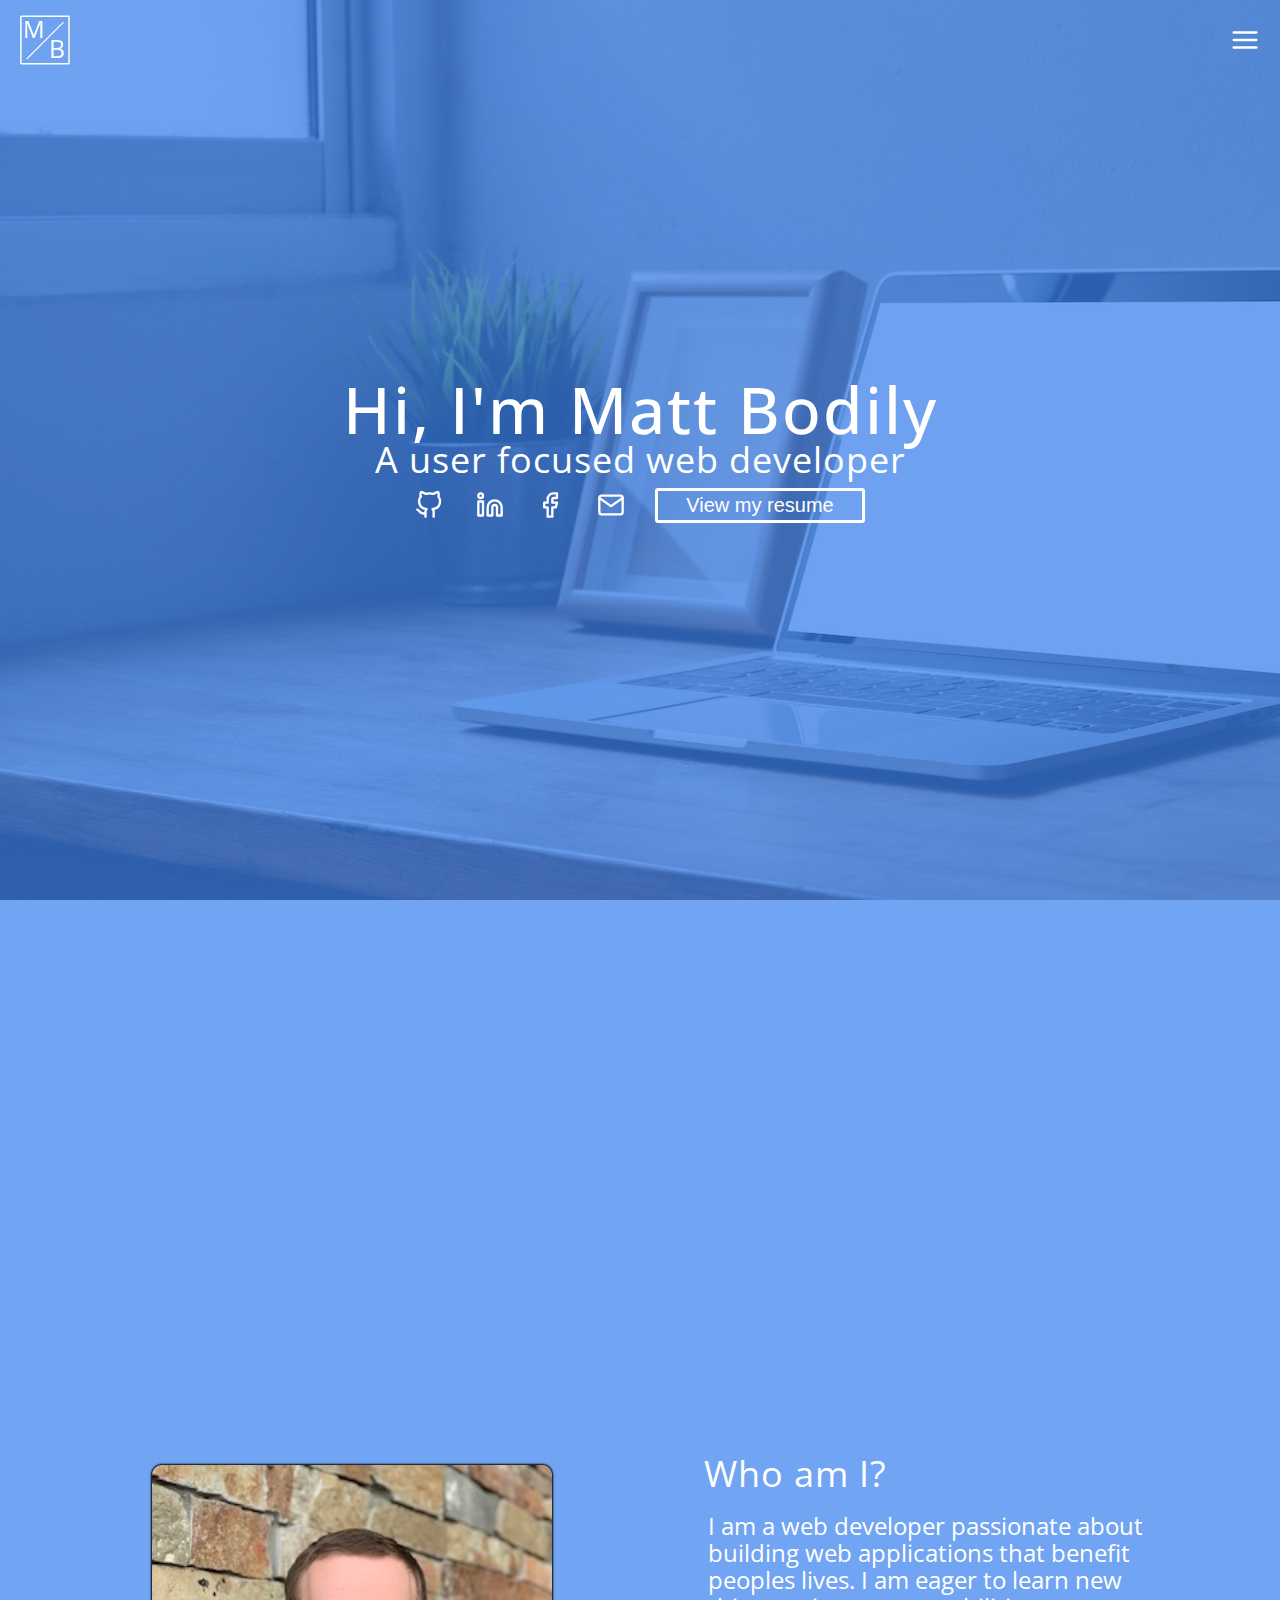
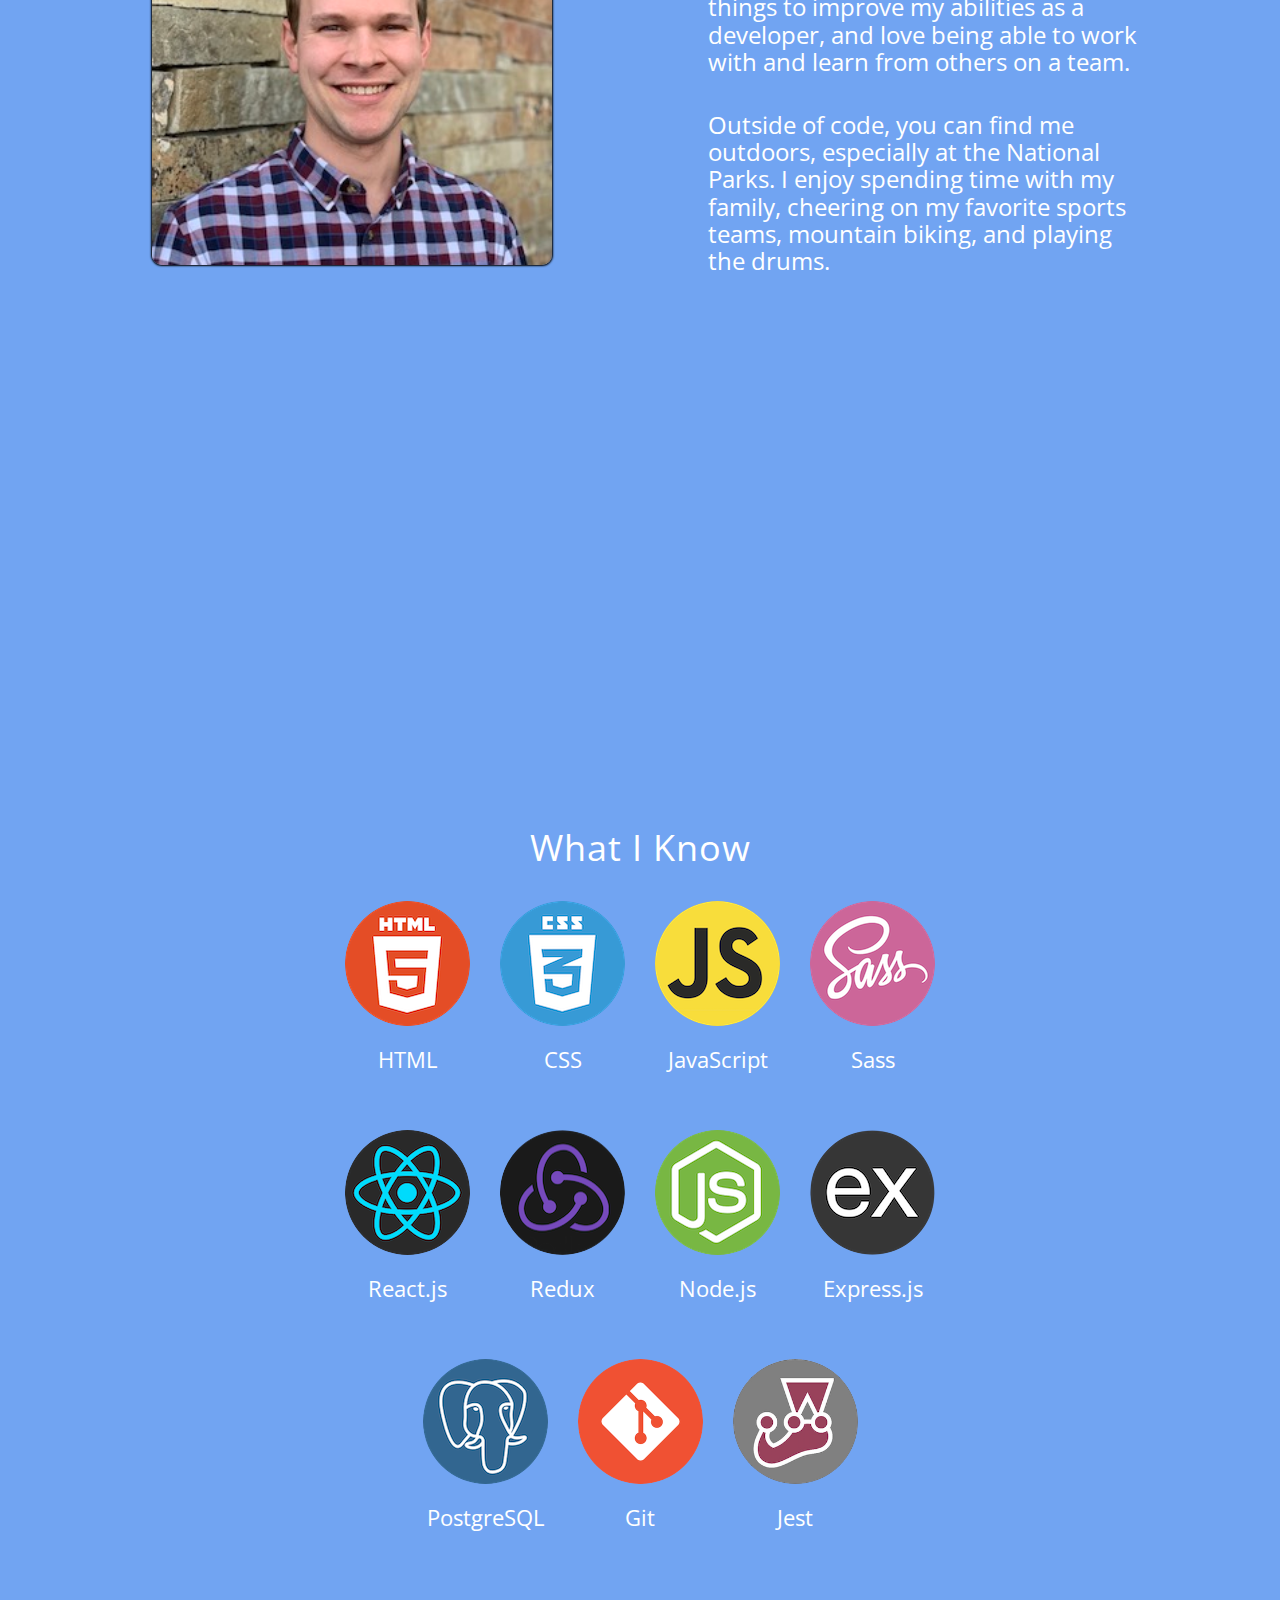
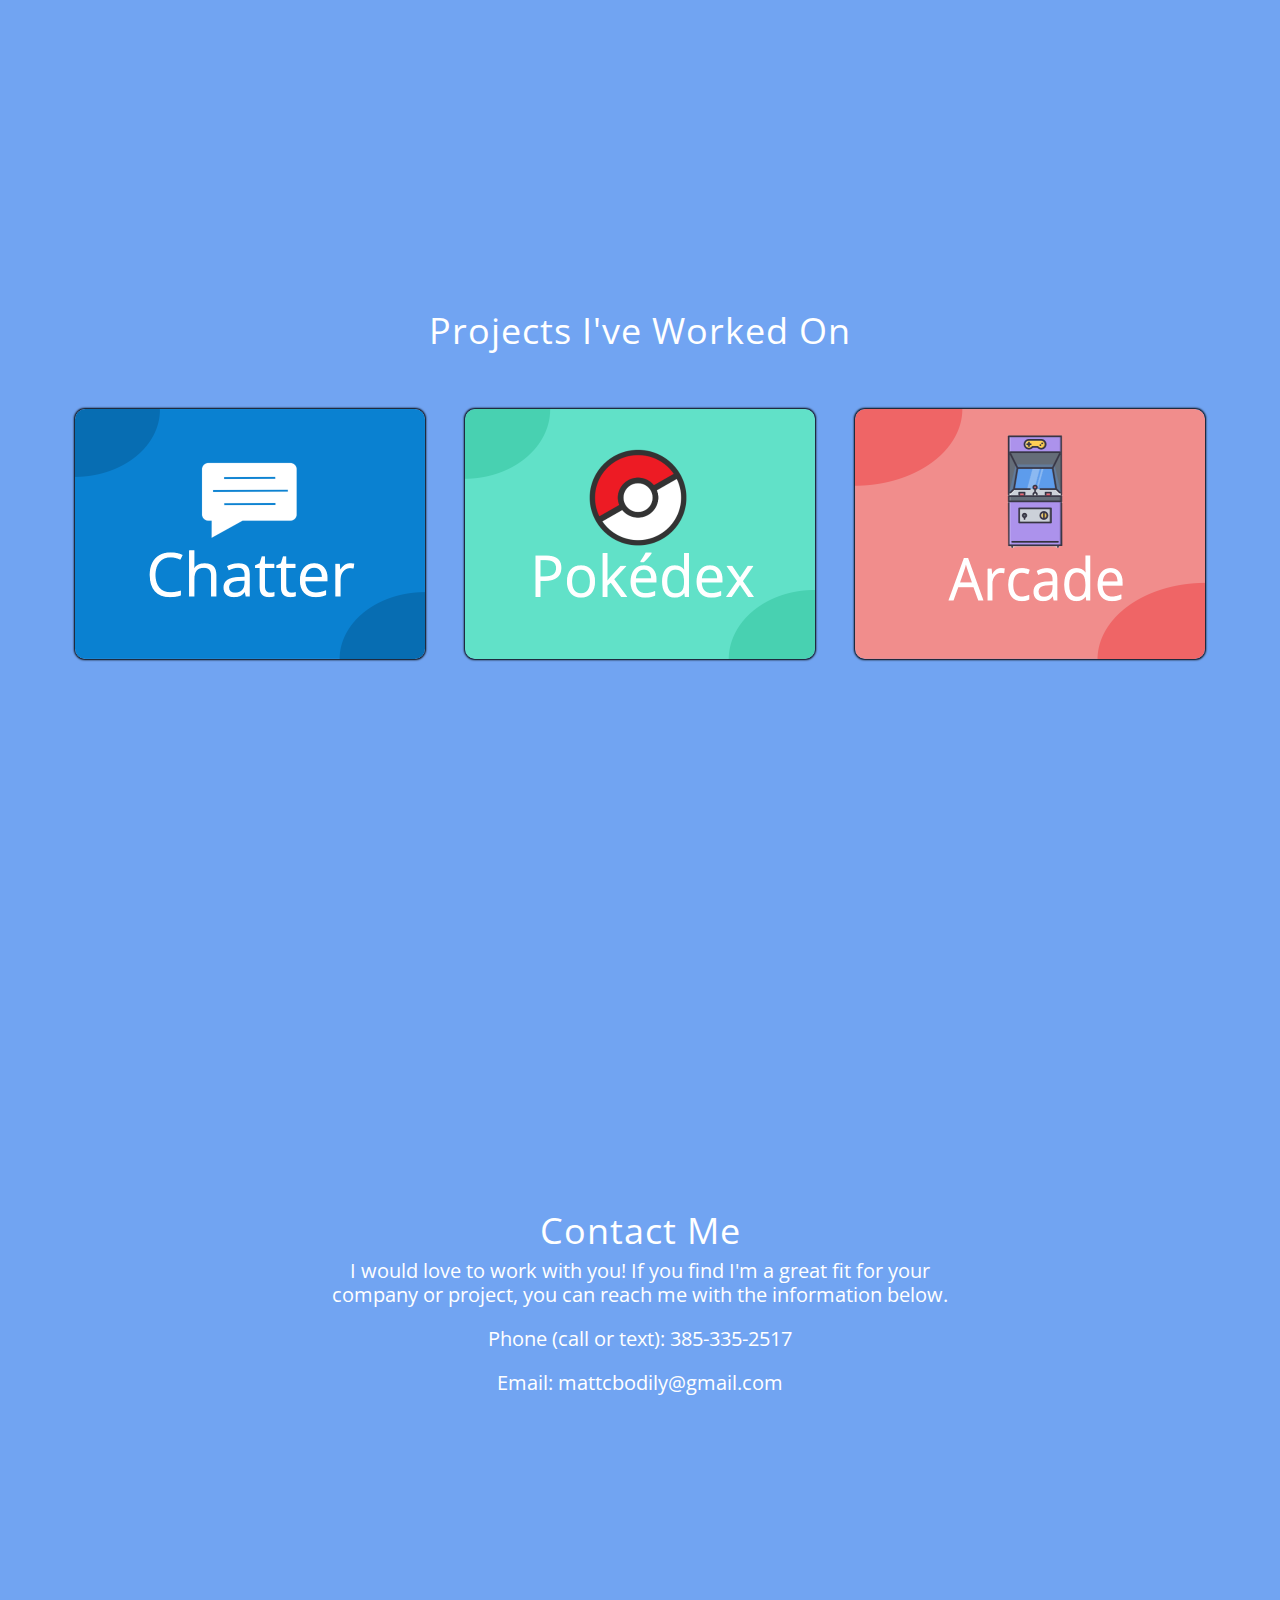
==== index.html @ b7570dd2 "added menu svg" ====
<!DOCTYPE html>
<html lang='en'>
<head>
    <meta charset='UTF-8'>
    <meta name='keywords' content='matt bodily, web developer, software engineer, developer, engineer, portfolio'>
    <meta name='author' content='Matt Bodily'>
    <meta name='viewport' content='width=device-width, initial-scale=1.0'>
    <title>Matt Bodily | Web Developer</title>
    <link rel='shortcut icon' type='image/png' href='./assets/favicon.ico'>
    <link href='https://fonts.googleapis.com/css?family=Open+Sans&display=swap' rel='stylesheet'>
    <link rel='stylesheet' type='text/css' href='reset.css'>
    <link rel='stylesheet' type='text/css' href='styles.css'>
</head>
<body>
    <header>
        <img class='main-icon' src='./assets/PortfolioLogo.svg' alt='Matt Bodily Icon'/>
        <img id='menu-btn' src='./assets/menu.svg' alt='Menu'/>
        <nav id='dropdown-menu'>
            <p>Home</p>
            <p>About</p>
            <p>Skills</p>
            <p>Projects</p>
            <p>Contact</p>
        </nav>
    </header>
    <div class='landing-image'></div>
    <section class='flex-container background-opacity'>
        <section>
            <h1 class='title-heading'>Hi, I'm Matt Bodily</h1>
            <h3>A user focused web developer</h3>
            <div class='social-flex'>
                <section class='icon-container'>
                    <a href='https://github.com/mattcbodily'>
                        <svg xmlns="http://www.w3.org/2000/svg" viewBox="0 0 24 24" fill="none" stroke="white" stroke-width="2" stroke-linecap="round" stroke-linejoin="round" class="feather feather-github social-icon">
                            <path d="M9 19c-5 1.5-5-2.5-7-3m14 6v-3.87a3.37 3.37 0 0 0-.94-2.61c3.14-.35 6.44-1.54 6.44-7A5.44 5.44 0 0 0 20 4.77 5.07 5.07 0 0 0 19.91 1S18.73.65 16 2.48a13.38 13.38 0 0 0-7 0C6.27.65 5.09 1 5.09 1A5.07 5.07 0 0 0 5 4.77a5.44 5.44 0 0 0-1.5 3.78c0 5.42 3.3 6.61 6.44 7A3.37 3.37 0 0 0 9 18.13V22"></path>
                        </svg>
                    </a>
                    <a href='https://www.linkedin.com/in/matthewbodily/'>
                        <svg xmlns="http://www.w3.org/2000/svg" viewBox="0 0 24 24" fill="none" stroke="white" stroke-width="2" stroke-linecap="round" stroke-linejoin="round" class="feather feather-linkedin social-icon">                            <path d="M16 8a6 6 0 0 1 6 6v7h-4v-7a2 2 0 0 0-2-2 2 2 0 0 0-2 2v7h-4v-7a6 6 0 0 1 6-6z"></path>
                            <rect x="2" y="9" width="4" height="12"></rect>
                            <circle cx="4" cy="4" r="2"></circle>
                        </svg>
                    </a>
                    <a href='https://www.facebook.com/matt.bodily.1'>
                        <svg xmlns="http://www.w3.org/2000/svg" viewBox="0 0 24 24" fill="none" stroke="white" stroke-width="2" stroke-linecap="round" stroke-linejoin="round" class="feather feather-facebook social-icon">
                            <path d="M18 2h-3a5 5 0 0 0-5 5v3H7v4h3v8h4v-8h3l1-4h-4V7a1 1 0 0 1 1-1h3z"></path>
                        </svg>
                    </a>
                    <a href='mailto: mattcbodily@gmail.com'>
                        <svg xmlns="http://www.w3.org/2000/svg" viewBox="0 0 24 24" fill="none" stroke="white" stroke-width="2" stroke-linecap="round" stroke-linejoin="round" class="feather feather-mail social-icon">
                            <path d="M4 4h16c1.1 0 2 .9 2 2v12c0 1.1-.9 2-2 2H4c-1.1 0-2-.9-2-2V6c0-1.1.9-2 2-2z"></path>
                            <polyline points="22,6 12,13 2,6"></polyline>
                        </svg>
                    </a>
                </section>
                <a href='./assets/Matthew_Bodily_Resume.pdf' target='_blank'>
                    <button class='resume-btn'>View my resume</button>
                </a>
            </div>
        </section>
    </section>
    <section class='about-section background-opacity snap'>
        <div class='headshot-opacity'></div>
        <div class='about-flex'>
            <div class='headshot-container'>
                <div class='headshot'></div>
            </div>
            <div class='about-me'>
                <div>
                    <h3>Who am I?</h3>
                    <p>I am a web developer passionate about building web applications that benefit peoples lives. I am eager to learn new things to improve my abilities as a developer, and love being able to work with and learn from others on a team.</p>
                    <br/>
                    <p>Outside of code, you can find me outdoors, especially at the National Parks. I enjoy spending time with my family, cheering on my favorite sports teams, mountain biking, and playing the drums.</p>
                </div>
            </div>
        </div>
    </section>
    <section class='skills-section background-opacity snap'>
        <h3>What I Know</h3>
        <section class='skills-flex'></section>
    </section>
    <section class='projects-section background-opacity snap'>
        <h3>Projects I've Worked On</h3>
        <section class='project-display'></section>
    </section>
    <section class='contact-section background-opacity'>
        <h3>Contact Me</h3>
        <p class='contact-prompt'>I would love to work with you! If you find I'm a great fit for your company or project, you can reach me with the information below.</p>
        <section class='contact-info'>
            <p>Phone (call or text): 385-335-2517</p>
            <p>Email: mattcbodily@gmail.com</p>
        </section>
    </section>
</body>
<script src='index.js'></script>
</html>
---- styles.css ----
/* html {
    scroll-snap-type: y mandatory;
} */

body {
    /* min-height: 100vh; */
    width: 100%;
    color: white;
    font-family: 'Open Sans';
    text-align: center;
    scroll-behavior: smooth;
    background-image: url('assets/portfolio-background.jpg');
    background-size: cover;
    background-attachment: fixed;
}

header {
    height: 80px;
    width: 100%;
    box-sizing: border-box;
    padding: 0 20px;
    position: fixed;
    top: 0;
    right: 0;
    z-index: 5;
    display: flex;
    justify-content: space-between;
    align-items: center;
}

h1 {
    font-size: 4rem;
    font-weight: 500;
    letter-spacing: 2px;
}

h3 {
    font-size: 2.25rem;
    margin: 0;
    letter-spacing: 1px;
}

p {
    font-size: 1.25rem;
    margin-top: 20px;
    line-height: 1.5rem;
}

span {
    font-size: 1.25rem;
}

/* .main-icon {
    position: fixed;
    top: 25px;
    left: 25px;
    z-index: 3;
} */

#dropdown-menu {
    display: none;
}

.background-opacity {
    min-height: 100vh;
    width: 100%;
    background-color: rgba(53,125,237,.7);
}

.landing-image {
    height: 100vh;
    width: 100%;
}

.flex-container {
    height: 100vh;
    width: 100%;
    box-sizing: border-box;
    padding: 0 5%;
    position: absolute;
    top: 0;
    z-index: 2;
    display: flex;
    justify-content: center;
    align-items: center;
}

.snap {
    scroll-snap-align: start;
}

.social-flex {
    display: flex;
    justify-content: center;
    align-items: center;
}

.icon-container {
    height: 35px;
    width: 210px;
    display: flex;
    justify-content: space-between;
    align-items: center;
    box-sizing: border-box;
    padding-top: 12px;
    margin-right: 30px;
}

.social-icon {
    height: 28px;
    width: 28px;
}

.social-icon:hover {
    stroke: #192BC2;
}

.resume-btn {
    height: 35px;
    width: 210px;
    background-color: transparent;
    border: 3px solid white;
    margin-top: 10px;
    font-size: 1.25em;
    color: white;
    border-radius: 3px;
}

.resume-btn:hover {
    border-color: #192BC2;
    color: #192BC2;
    cursor: pointer;
}

.see-more-link {
    width: 100%;
    position: absolute;
    bottom: 20px;
    display: flex;
    justify-content: center;
    align-items: center;
}

.see-more-link span {
    margin-right: 7px;
}

.about-section, .skills-section, .projects-section, .contact-section {
    min-height: 100vh;
    width: 100%;
    box-sizing: border-box;
    padding-top: 40vh;
}

.about-flex {
    min-height: 90vh;
    display: flex;
    justify-content: space-evenly;
    align-items: center;
}

.headshot-container {
    width: 35%;
    display: flex;
    justify-content: center;
}

.headshot {
    height: 400px;
    width: 400px;
    box-sizing: border-box;
    border-radius: 10px;
    box-shadow: 0px 0px 2px 1px black;
    background-image: url(assets/Portfoliopicture.jpg);
    background-size: cover;
}

.about-me {
    width: 35%;
    display: flex;
    align-items: center;
    justify-content: center;
    text-align: left;
}

.about-me div {
    width: 500px;
}

.about-me p {
    font-size: 1.5rem;
    line-height: 1.7rem;   
    margin-left: 4px;
}

.skills-flex {
    width: 60%;
    display: flex;
    flex-wrap: wrap;
    justify-content: center;
    align-items: center;
    margin: 0px auto;
}

.skill-container {
    margin: 20px 0px;
}

.skill-icon {
    height: 125px;
    width: 125px;
    margin: 15px;
    border-radius: 50%;
}

.skill-text {
    font-size: 22px;
    margin: 5px 0;
}

.project-display {
    display: flex;
    justify-content: center;
    flex-wrap: wrap;
    margin-top: 50px;
}

.project-card {
    height: 250px;
    width: 350px;
    box-sizing: border-box;
    margin: 10px 20px;
    border-radius: 10px;
    position: relative;
    box-shadow: 0px 0px 2px 1px black;
    overflow: hidden;
}

.project-image {
    height: 250px;
    width: 350px;
    border-radius: 10px;
}

.project-text-container {
    height: 250px;
    width: 350px;
    box-sizing: border-box;
    padding: 30px 8px;
    border-radius: 10px;
    background: rgba(0,0,0,.8);
    position: absolute;
    top: 250px;
    display: flex;
    flex-direction: column;
    justify-content: space-evenly;
    align-items: center;
    transition: 500ms;
}

.project-card:hover .project-text-container {
    top: 0px;
}

.project-text {
    margin: 0;
}

.link-button {
    height: 30px;
    width: 120px;
    box-sizing: border-box;
    margin: 2px;
    border: 2px solid white;
    border-radius: 15px;
    background: transparent;
    color: white;
    font-size: 15px;
}

.link-button:hover {
    background: white;
    color: black;
}

.contact-prompt {
    width: 630px;
    margin: 10px auto;
}

@media(max-width: 1200px){
    body {
        padding: 0;
    }

    #main-icon {
        top: 15px;
        left: 15px;
    }

    .headshot-container, .about-me {
        width: 45%;
    }

    .headshot {
        height: 350px;
        width: 350px;
    }

    .about-me p {
        font-size: 1.25rem;
    }

    .skills-flex {
        width: 90%;
    }
}

@media(max-width: 800px){
    h1 {
        font-size: 3rem;
    }
    
    h3 {
        font-size: 1.75rem;
    }

    .about-flex {
        flex-direction: column;
        justify-content: flex-start;
    }

    .headshot-container {
        width: 100%;
        margin-bottom: 20px;
    }

    .headshot {
        height: 275px;
        width: 275px;
        border-radius: 50%;
    }

    .about-me {
        width: 100%;
        text-align: center;
    }

    .about-me div {
        width: 460px;
    }

    .about-me h3 {
        margin: 5px 0;
    }

    .about-me p {
        margin: 2px 0;
    }

    .skills-flex {
        width: 100%;
    }

    .skill-container {
        margin: 10px 0;
    }

    .skill-icon {
        height: 80px;
        width: 80px;
        margin: 15px 20px;
    }

    .skill-text {
        font-size: 1.25rem;
    }
}

@media(max-width: 480px){
    h1 {
        font-size: 2rem;
    }

    h3 {
        font-size: 1.5rem;
    }

    .social-flex {
        flex-direction: column;
    }

    .icon-container {
        height: 24px;
        padding: 0;
        margin: 0;
    }

    .social-icon {
        height: 24px;
        width: 24px;
    }

    .headshot {
        height: 250px;
        width: 250px;
    }

    .about-me {
        width: 90%;
    }

    .about-me p {
        font-size: 1rem;
    }

    .project-card, .project-image, .project-text-container {
        height: 175px;
        width: 280px;
    }
}
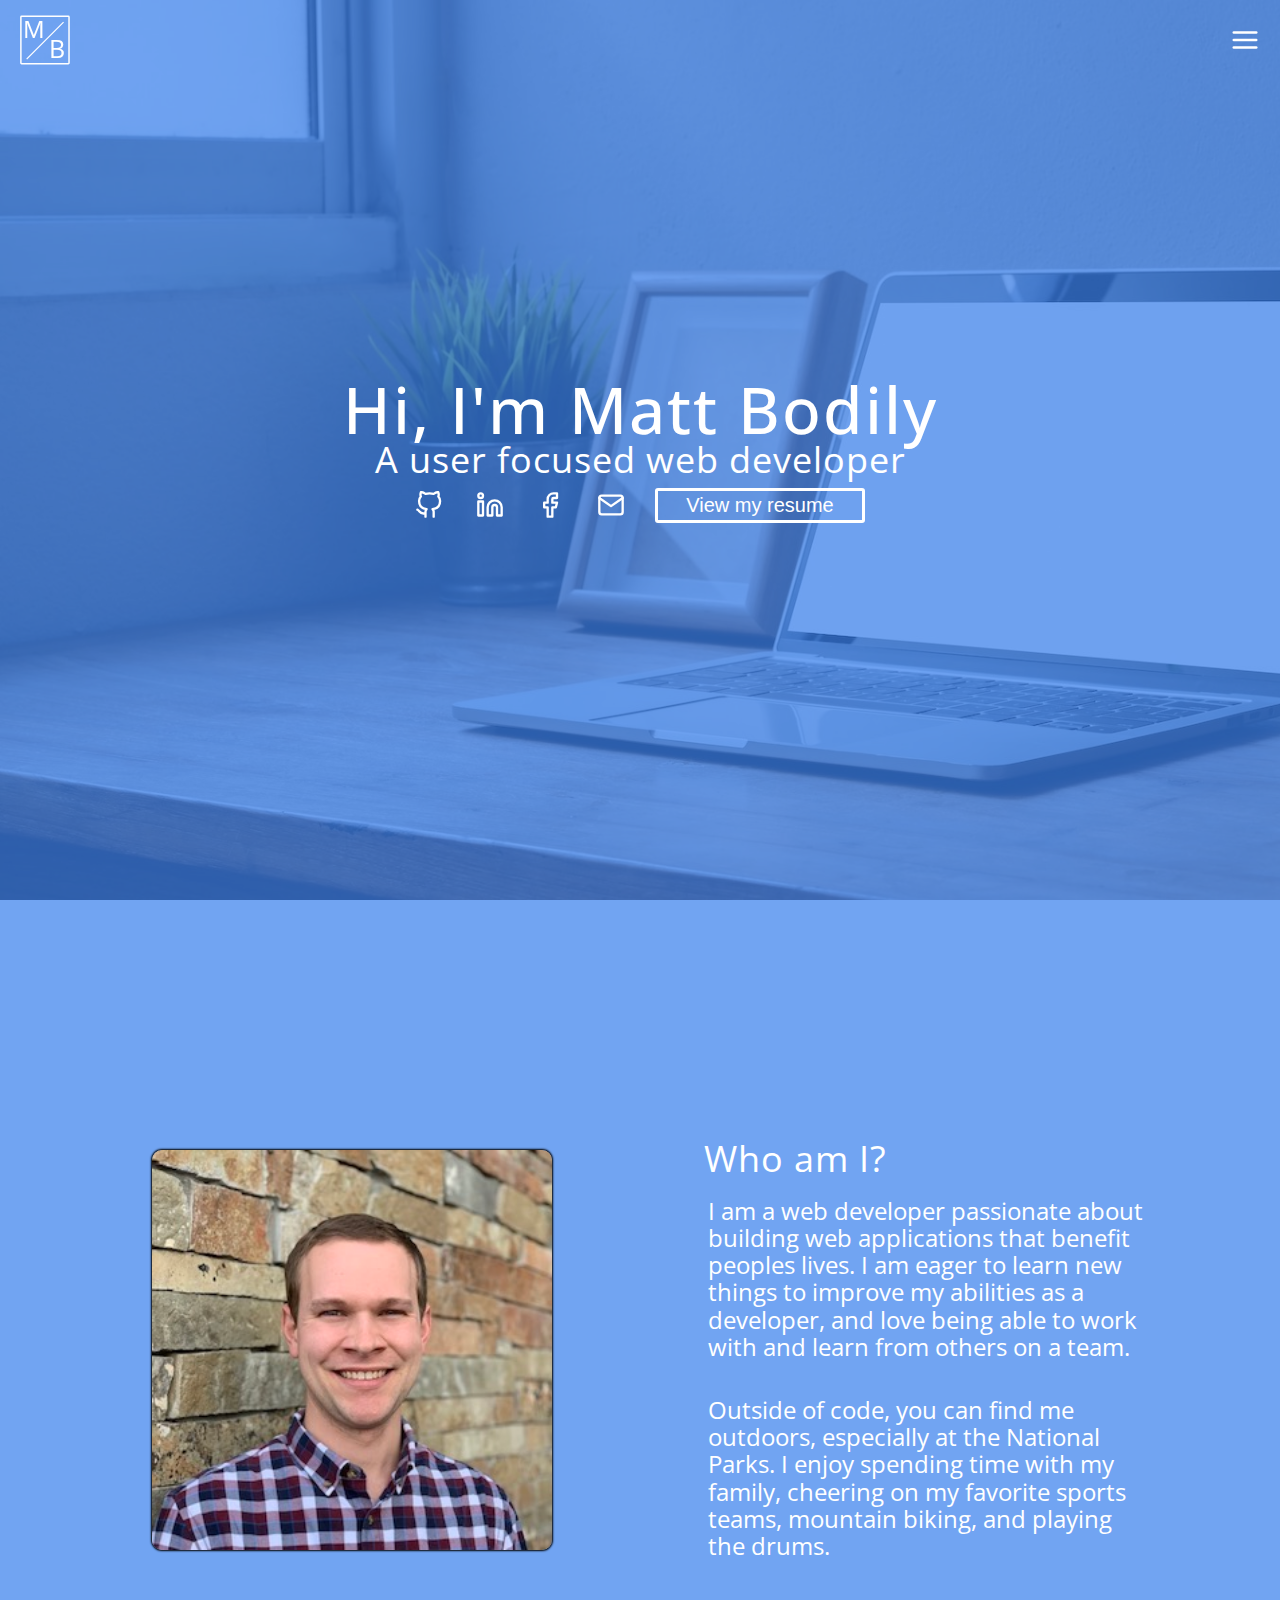
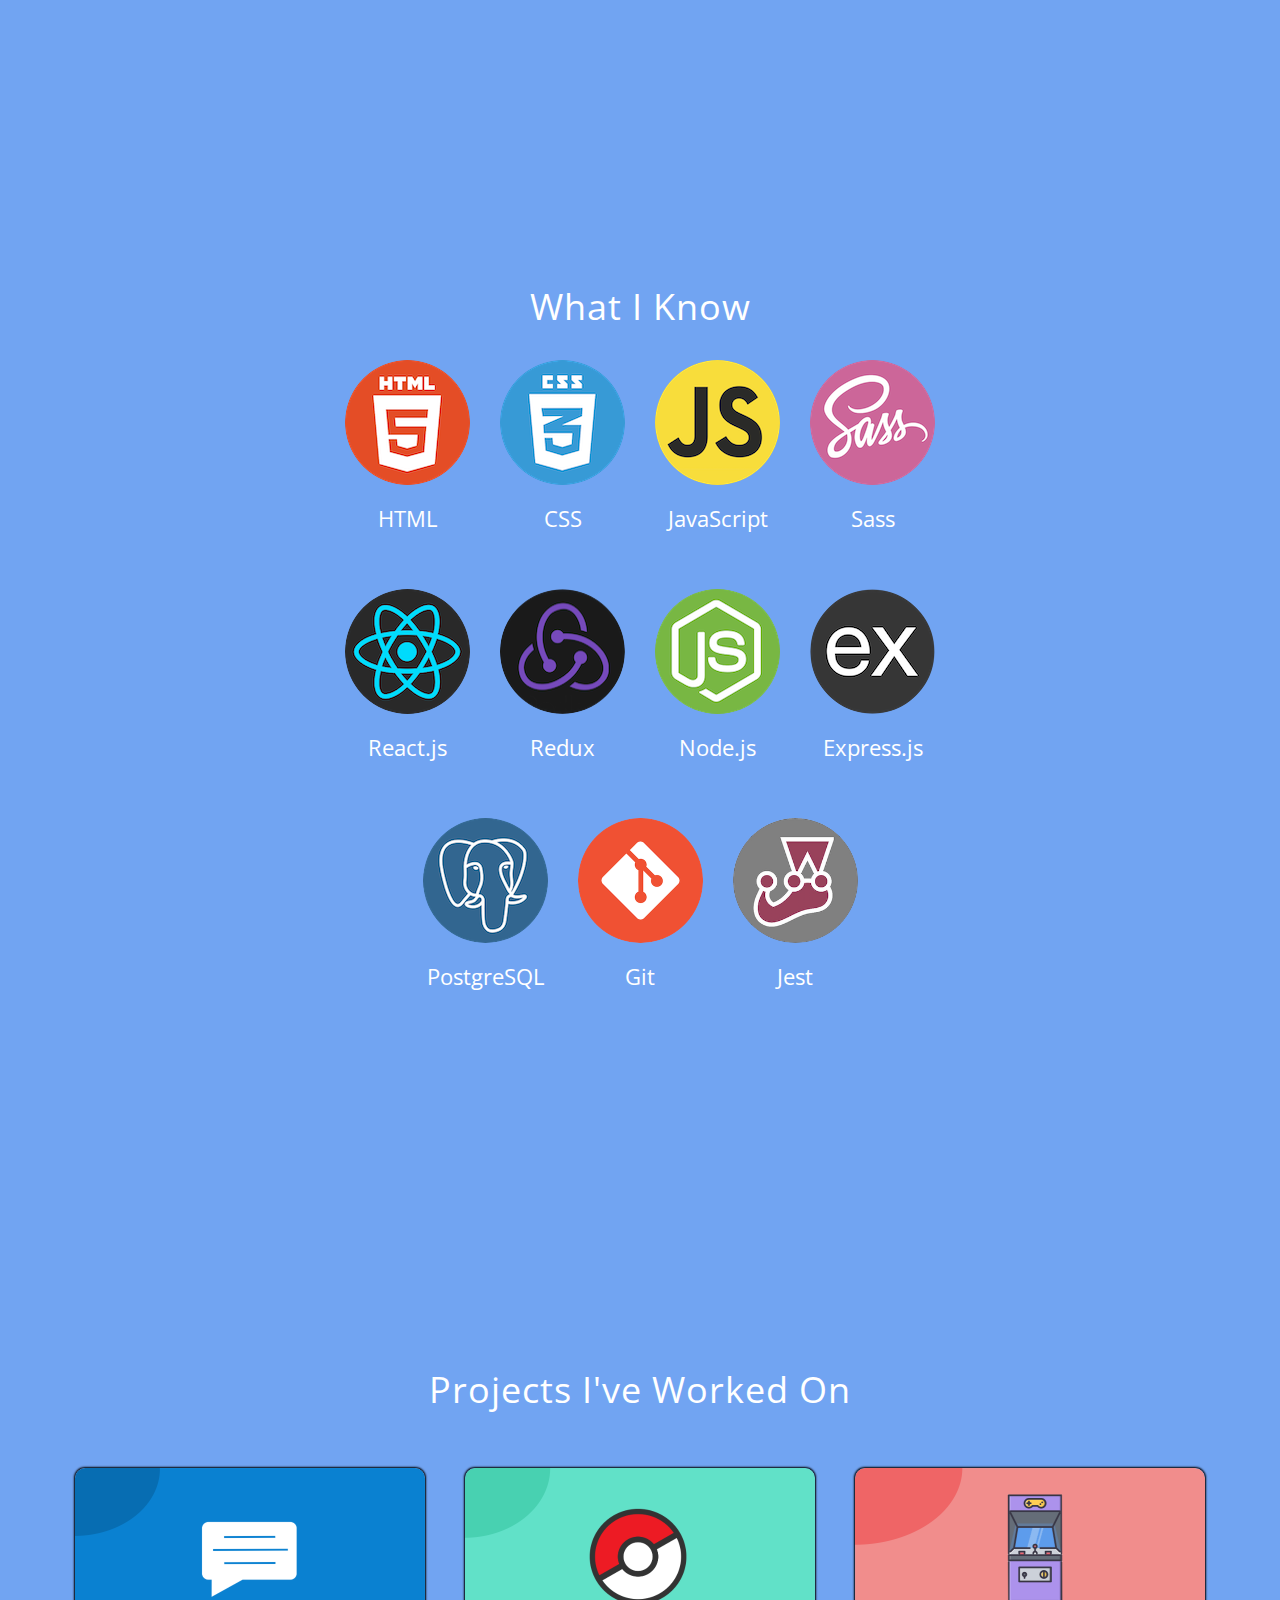
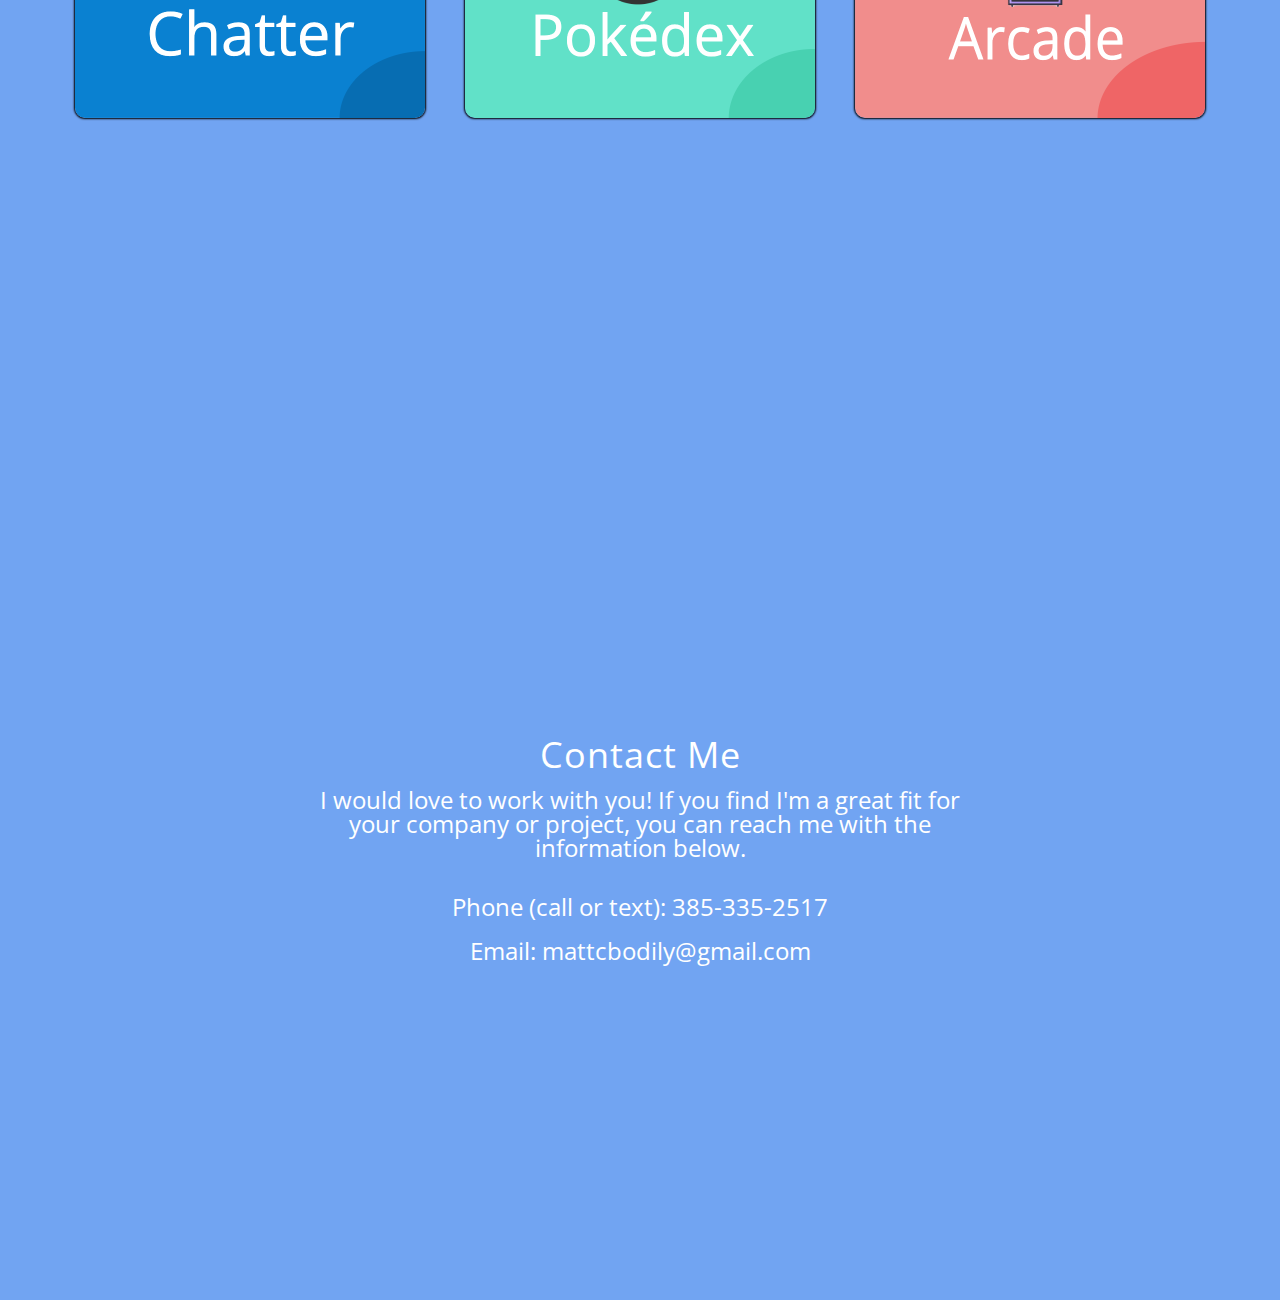
==== commit aa1777cb: "added dropdown functionality" ====
--- a/index.html
+++ b/index.html
@@ -14,13 +14,13 @@
 <body>
     <header>
         <img class='main-icon' src='./assets/PortfolioLogo.svg' alt='Matt Bodily Icon'/>
-        <img id='menu-btn' src='./assets/menu.svg' alt='Menu'/>
-        <nav id='dropdown-menu'>
-            <p>Home</p>
-            <p>About</p>
-            <p>Skills</p>
-            <p>Projects</p>
-            <p>Contact</p>
+        <img id='menu-btn' src='./assets/menu.svg' alt='Menu' onclick='menuToggle()'/>
+        <nav class='dropdown-menu'>
+            <p onclick="smoothScroll('.flex-container')">Home</p>
+            <p onclick="smoothScroll('.about-section')">About</p>
+            <p onclick="smoothScroll('.skills-section')">Skills</p>
+            <p onclick="smoothScroll('.projects-section')">Projects</p>
+            <p onclick="smoothScroll('.contact-section')">Contact</p>
         </nav>
     </header>
     <div class='landing-image'></div>
@@ -60,18 +60,15 @@
         </section>
     </section>
     <section class='about-section background-opacity snap'>
-        <div class='headshot-opacity'></div>
-        <div class='about-flex'>
             <div class='headshot-container'>
                 <div class='headshot'></div>
             </div>
             <div class='about-me'>
-                <div>
-                    <h3>Who am I?</h3>
-                    <p>I am a web developer passionate about building web applications that benefit peoples lives. I am eager to learn new things to improve my abilities as a developer, and love being able to work with and learn from others on a team.</p>
-                    <br/>
-                    <p>Outside of code, you can find me outdoors, especially at the National Parks. I enjoy spending time with my family, cheering on my favorite sports teams, mountain biking, and playing the drums.</p>
-                </div>
+            <div>
+                <h3>Who am I?</h3>
+                <p>I am a web developer passionate about building web applications that benefit peoples lives. I am eager to learn new things to improve my abilities as a developer, and love being able to work with and learn from others on a team.</p>
+                <br/>
+                <p>Outside of code, you can find me outdoors, especially at the National Parks. I enjoy spending time with my family, cheering on my favorite sports teams, mountain biking, and playing the drums.</p>
             </div>
         </div>
     </section>
--- a/styles.css
+++ b/styles.css
@@ -3,7 +3,6 @@
 } */
 
 body {
-    /* min-height: 100vh; */
     width: 100%;
     color: white;
     font-family: 'Open Sans';
@@ -50,15 +49,34 @@
     font-size: 1.25rem;
 }
 
-/* .main-icon {
+#menu-btn {
+    cursor: pointer;
+}
+
+.dropdown-menu {
+    display: none;
+}
+
+.dropdown-menu p {
+    cursor: pointer;
+    transition: 150ms;
+}
+
+.dropdown-menu p:hover {
+    font-size: 1.35rem;
+    color: #192BC2;
+}
+
+.open {
+    display: initial;
+    height: 240px;
+    width: 100px;
     position: fixed;
-    top: 25px;
-    left: 25px;
-    z-index: 3;
-} */
-
-#dropdown-menu {
-    display: none;
+    top: 55px;
+    right: 20px;
+    border-radius: 10px;
+    background: rgba(255,255,255,.7);
+    color: black;
 }
 
 .background-opacity {
@@ -145,19 +163,22 @@
     margin-right: 7px;
 }
 
-.about-section, .skills-section, .projects-section, .contact-section {
+.about-section {
     min-height: 100vh;
     width: 100%;
-    box-sizing: border-box;
-    padding-top: 40vh;
-}
-
-.about-flex {
-    min-height: 90vh;
     display: flex;
     justify-content: space-evenly;
     align-items: center;
 }
+
+.skills-section, .projects-section, .contact-section {
+    min-height: 100vh;
+    width: 100%;
+    display: flex;
+    flex-direction: column;
+    justify-content: center;
+    align-items: center;
+} 
 
 .headshot-container {
     width: 35%;
@@ -283,9 +304,13 @@
     color: black;
 }
 
+.contact-section p {
+    font-size: 1.5rem;
+}
+
 .contact-prompt {
-    width: 630px;
-    margin: 10px auto;
+    width: 650px;
+    margin: 15px auto;
 }
 
 @media(max-width: 1200px){
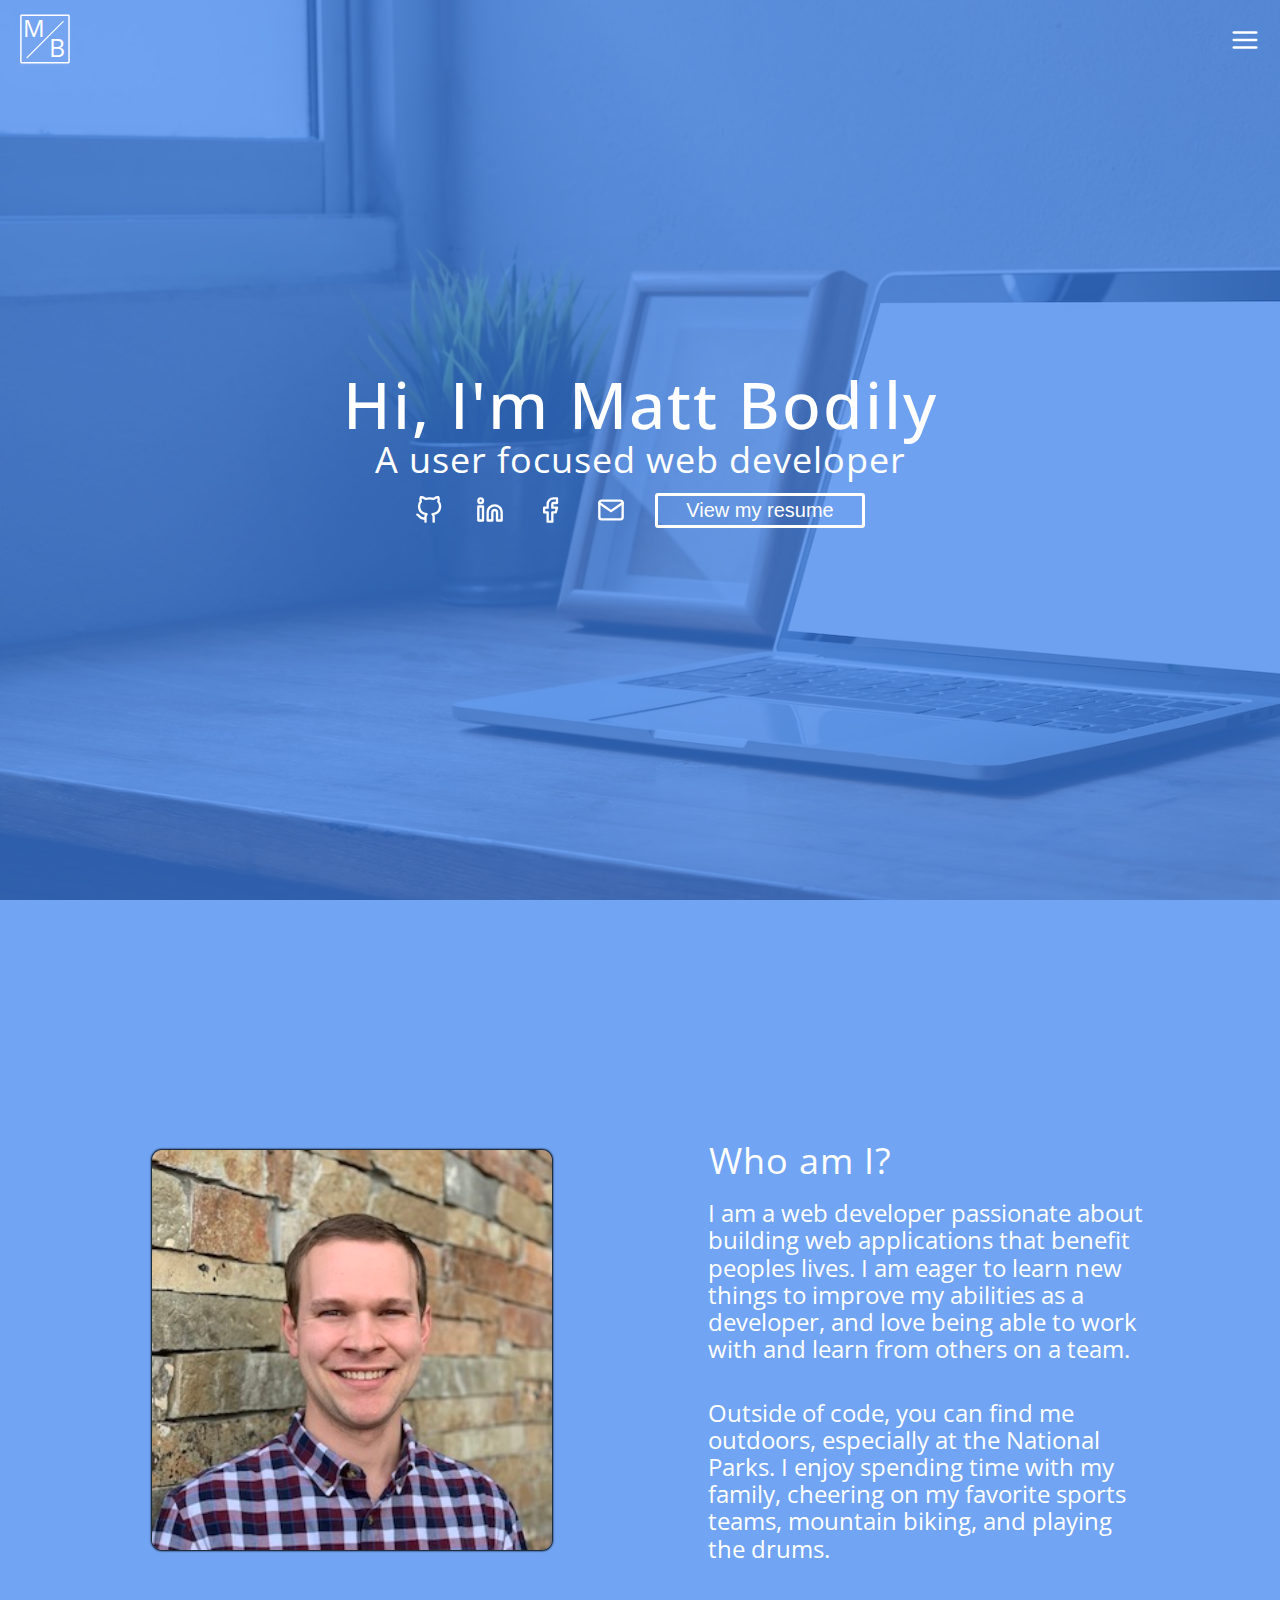
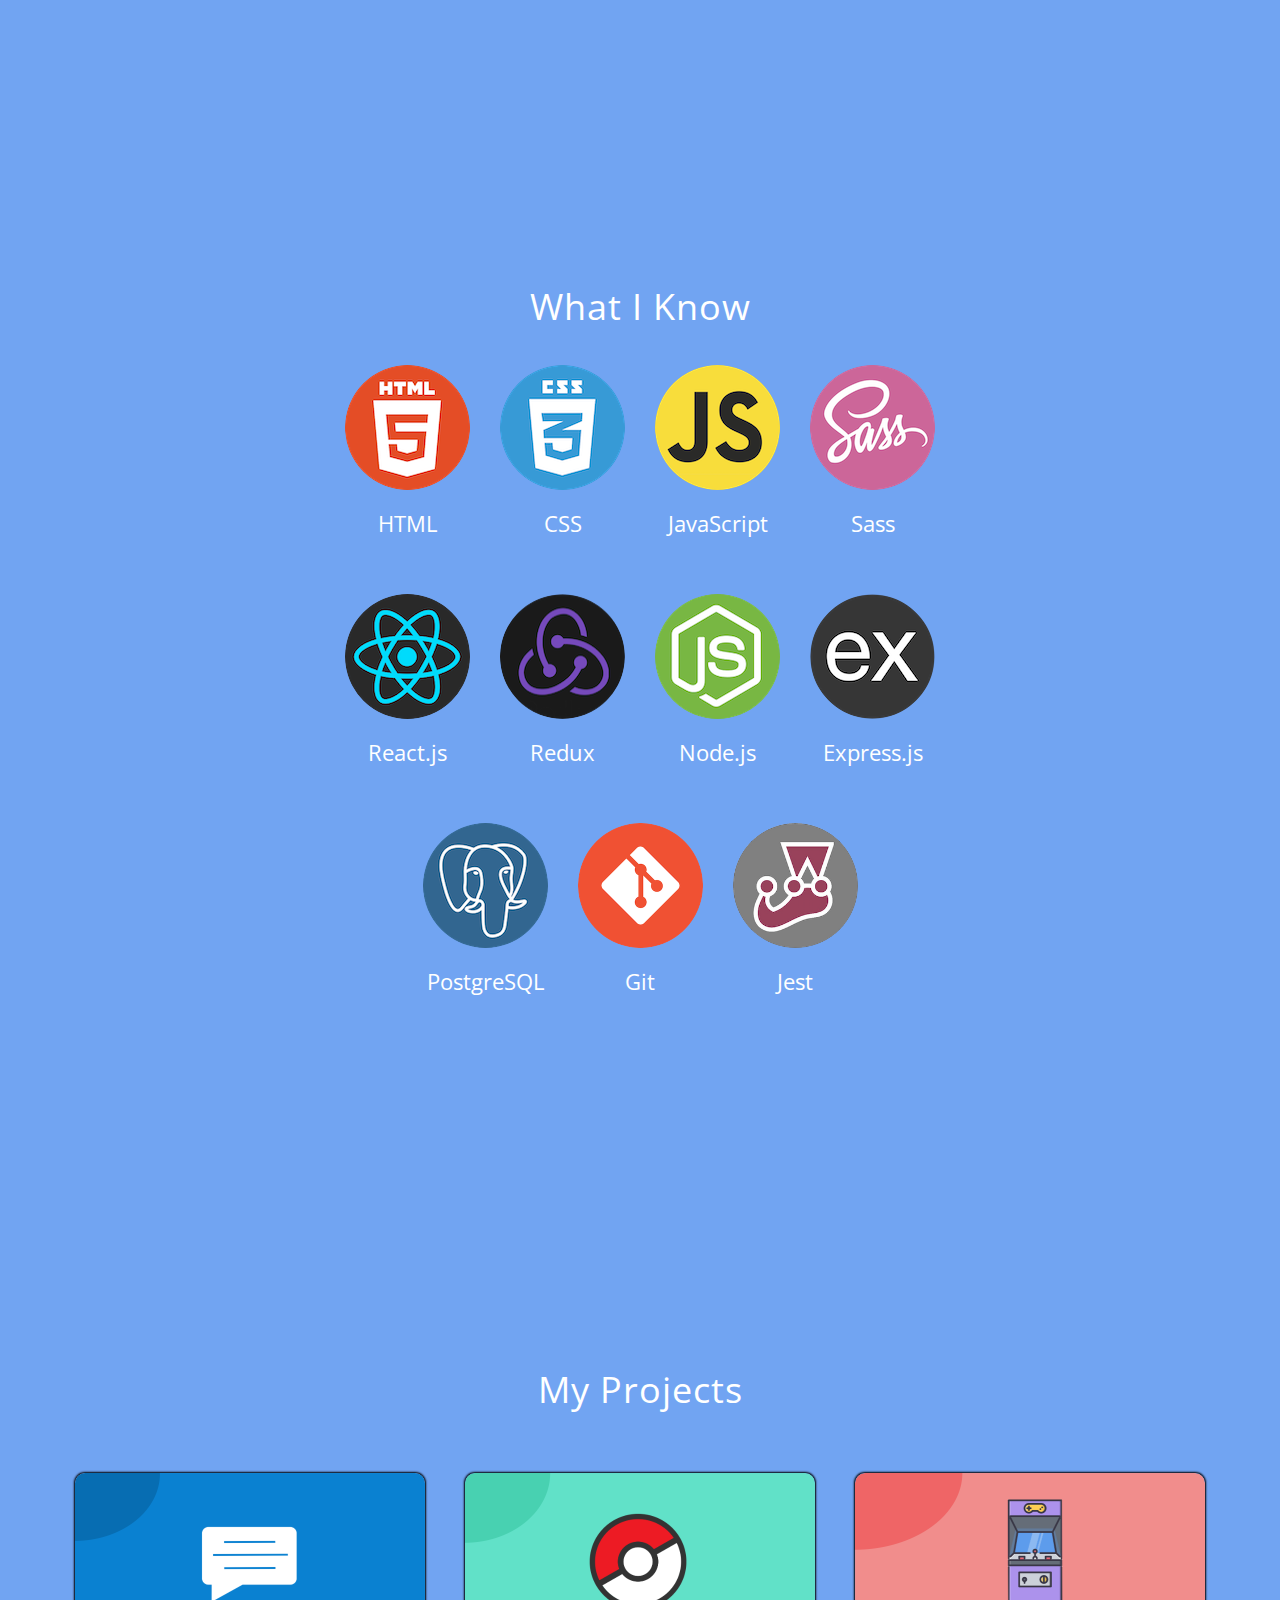
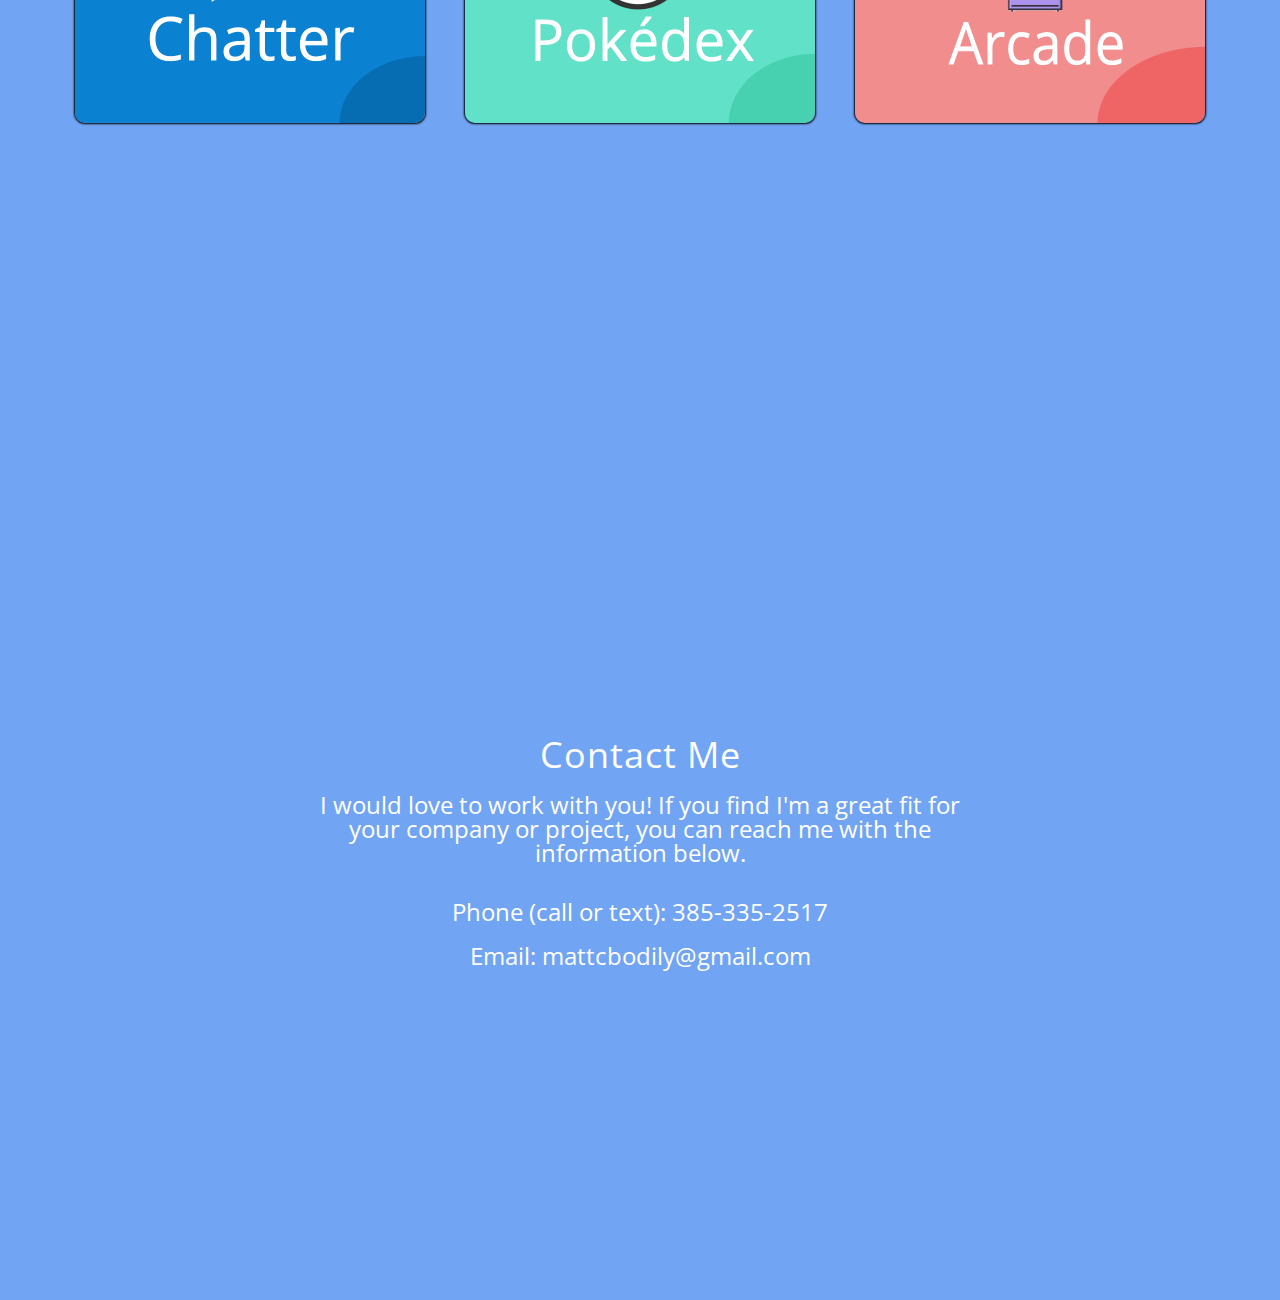
==== commit b46fcd5d: "contact section responsive, snap scrolling enabled only in tablet and phone views, ready for product" ====
--- a/index.html
+++ b/index.html
@@ -13,7 +13,9 @@
 </head>
 <body>
     <header>
-        <img class='main-icon' src='./assets/PortfolioLogo.svg' alt='Matt Bodily Icon'/>
+        <div class='icon-background'>
+            <img class='main-icon' src='./assets/PortfolioLogo.svg' alt='Matt Bodily Icon'/>
+        </div>
         <img id='menu-btn' src='./assets/menu.svg' alt='Menu' onclick='menuToggle()'/>
         <nav class='dropdown-menu'>
             <p onclick="smoothScroll('.flex-container')">Home</p>
@@ -24,7 +26,7 @@
         </nav>
     </header>
     <div class='landing-image'></div>
-    <section class='flex-container background-opacity'>
+    <section class='flex-container background-opacity snap'>
         <section>
             <h1 class='title-heading'>Hi, I'm Matt Bodily</h1>
             <h3>A user focused web developer</h3>
@@ -77,10 +79,10 @@
         <section class='skills-flex'></section>
     </section>
     <section class='projects-section background-opacity snap'>
-        <h3>Projects I've Worked On</h3>
+        <h3>My Projects</h3>
         <section class='project-display'></section>
     </section>
-    <section class='contact-section background-opacity'>
+    <section class='contact-section background-opacity snap'>
         <h3>Contact Me</h3>
         <p class='contact-prompt'>I would love to work with you! If you find I'm a great fit for your company or project, you can reach me with the information below.</p>
         <section class='contact-info'>
--- a/styles.css
+++ b/styles.css
@@ -1,7 +1,3 @@
-/* html {
-    scroll-snap-type: y mandatory;
-} */
-
 body {
     width: 100%;
     color: white;
@@ -35,7 +31,7 @@
 
 h3 {
     font-size: 2.25rem;
-    margin: 0;
+    margin: 5px;
     letter-spacing: 1px;
 }
 
@@ -47,6 +43,10 @@
 
 span {
     font-size: 1.25rem;
+}
+
+.icon-background {
+    background: #75A4F1;
 }
 
 #menu-btn {
@@ -75,7 +75,7 @@
     top: 55px;
     right: 20px;
     border-radius: 10px;
-    background: rgba(255,255,255,.7);
+    background: rgba(255,255,255,.8);
     color: black;
 }
 
@@ -101,10 +101,6 @@
     display: flex;
     justify-content: center;
     align-items: center;
-}
-
-.snap {
-    scroll-snap-align: start;
 }
 
 .social-flex {
@@ -332,16 +328,24 @@
         width: 350px;
     }
 
-    .about-me p {
+    .about-me p, .contact-section p {
         font-size: 1.25rem;
     }
 
     .skills-flex {
         width: 90%;
     }
+
+    .contact-section p {
+        margin: 10px auto;
+    }
 }
 
 @media(max-width: 800px){
+    html {
+        scroll-snap-type: y mandatory;
+    }
+
     h1 {
         font-size: 3rem;
     }
@@ -350,9 +354,13 @@
         font-size: 1.75rem;
     }
 
-    .about-flex {
+    .snap {
+        scroll-snap-align: start;
+    }
+
+    .about-section {
         flex-direction: column;
-        justify-content: flex-start;
+        justify-content: center;
     }
 
     .headshot-container {
@@ -400,6 +408,10 @@
     .skill-text {
         font-size: 1.25rem;
     }
+
+    .contact-prompt {
+        width: 460px;
+    }
 }
 
 @media(max-width: 480px){
@@ -427,8 +439,8 @@
     }
 
     .headshot {
-        height: 250px;
-        width: 250px;
+        height: 225px;
+        width: 225px;
     }
 
     .about-me {
@@ -437,10 +449,18 @@
 
     .about-me p {
         font-size: 1rem;
+    }
+
+    .project-display {
+        margin-top: 15px;
     }
 
     .project-card, .project-image, .project-text-container {
         height: 175px;
         width: 280px;
     }
+
+    .contact-prompt {
+        width: 320px;
+    }
 }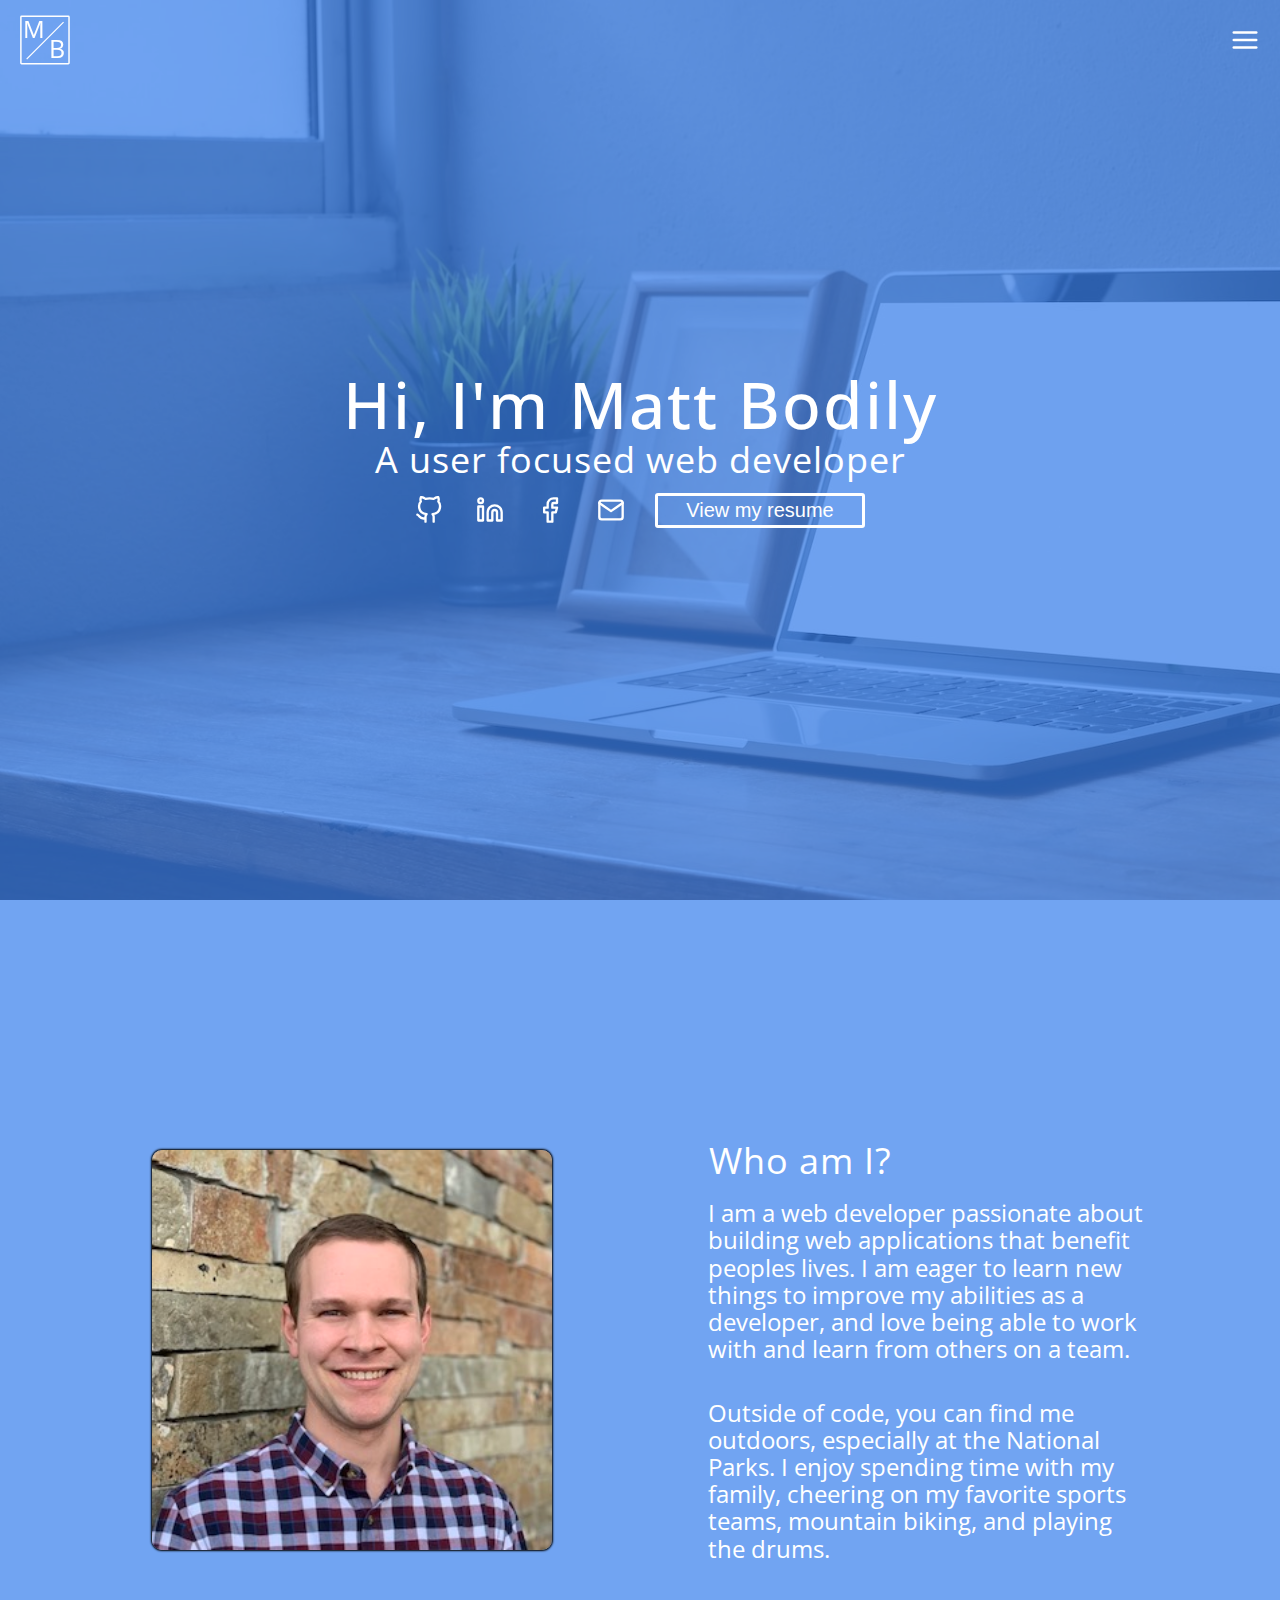
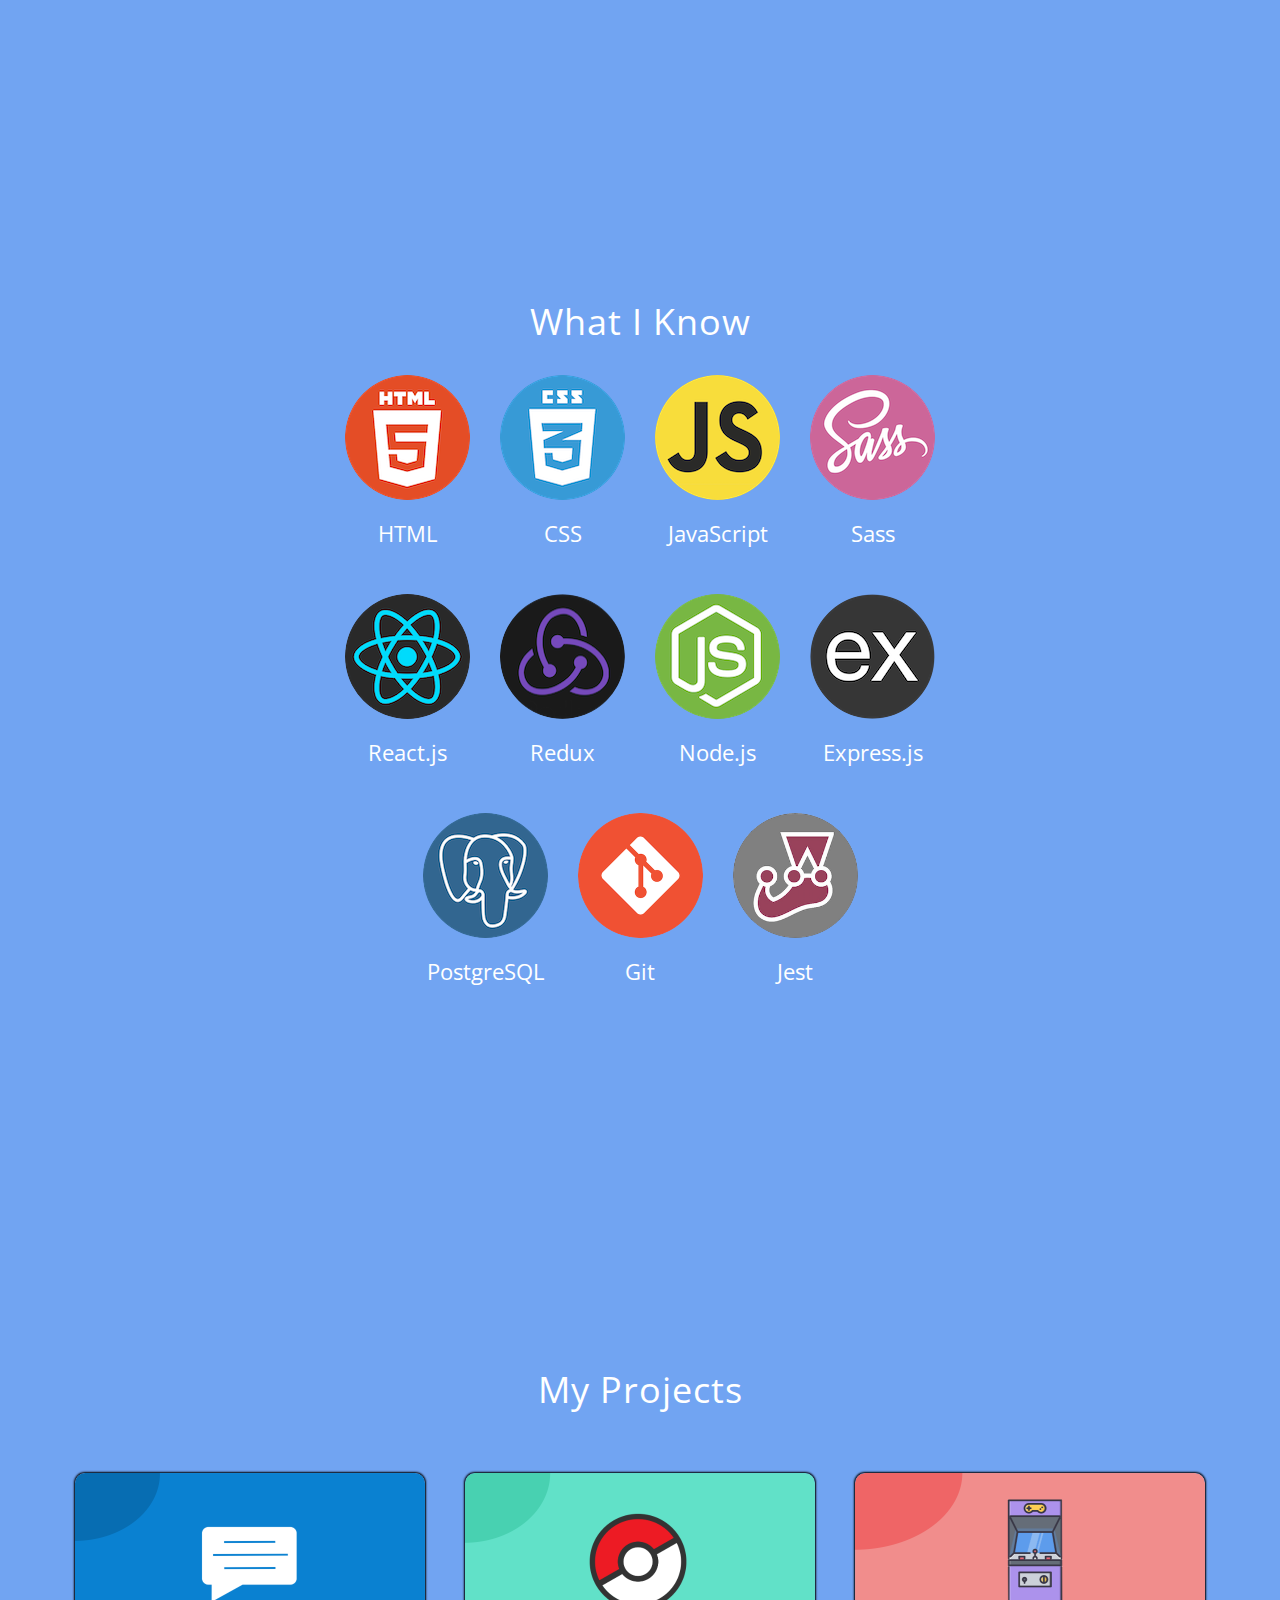
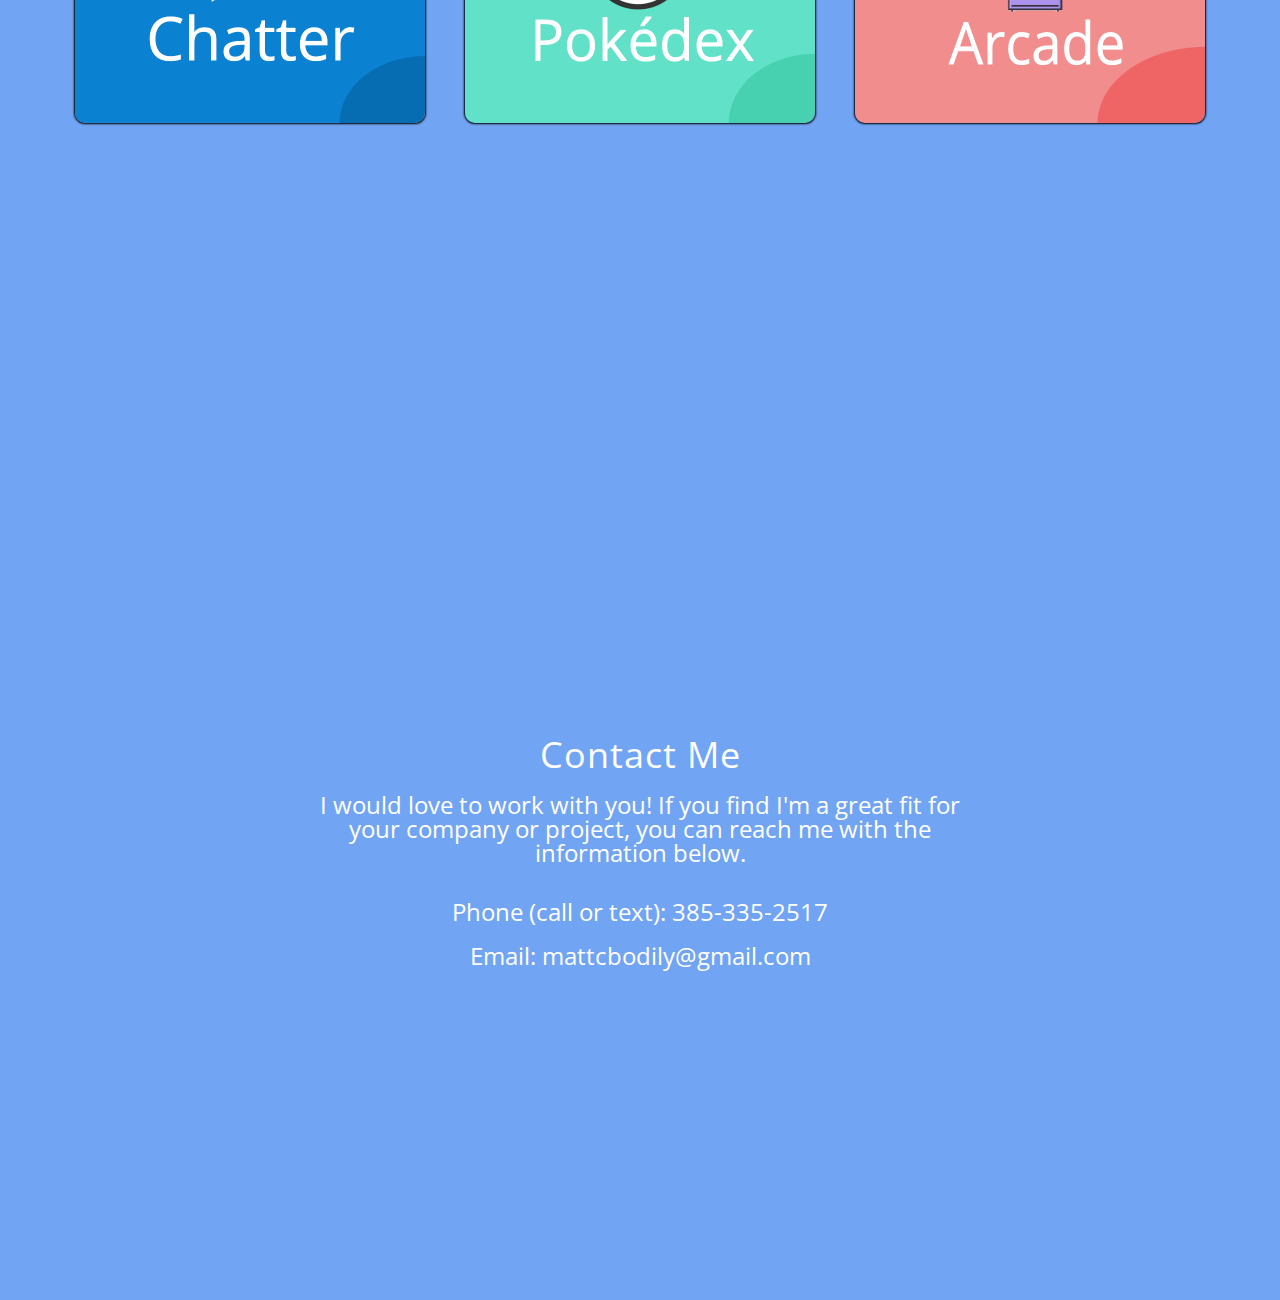
==== commit aa2c7f5b: "production adjustments: removed snap-scroll, made skill-container margin smaller, removed icon-backg" ====
--- a/index.html
+++ b/index.html
@@ -13,9 +13,7 @@
 </head>
 <body>
     <header>
-        <div class='icon-background'>
-            <img class='main-icon' src='./assets/PortfolioLogo.svg' alt='Matt Bodily Icon'/>
-        </div>
+        <img class='main-icon' src='./assets/PortfolioLogo.svg' alt='Matt Bodily Icon'/>
         <img id='menu-btn' src='./assets/menu.svg' alt='Menu' onclick='menuToggle()'/>
         <nav class='dropdown-menu'>
             <p onclick="smoothScroll('.flex-container')">Home</p>
@@ -26,7 +24,7 @@
         </nav>
     </header>
     <div class='landing-image'></div>
-    <section class='flex-container background-opacity snap'>
+    <section class='flex-container background-opacity'>
         <section>
             <h1 class='title-heading'>Hi, I'm Matt Bodily</h1>
             <h3>A user focused web developer</h3>
@@ -61,7 +59,7 @@
             </div>
         </section>
     </section>
-    <section class='about-section background-opacity snap'>
+    <section class='about-section background-opacity'>
             <div class='headshot-container'>
                 <div class='headshot'></div>
             </div>
@@ -74,15 +72,15 @@
             </div>
         </div>
     </section>
-    <section class='skills-section background-opacity snap'>
+    <section class='skills-section background-opacity'>
         <h3>What I Know</h3>
         <section class='skills-flex'></section>
     </section>
-    <section class='projects-section background-opacity snap'>
+    <section class='projects-section background-opacity'>
         <h3>My Projects</h3>
         <section class='project-display'></section>
     </section>
-    <section class='contact-section background-opacity snap'>
+    <section class='contact-section background-opacity'>
         <h3>Contact Me</h3>
         <p class='contact-prompt'>I would love to work with you! If you find I'm a great fit for your company or project, you can reach me with the information below.</p>
         <section class='contact-info'>
--- a/styles.css
+++ b/styles.css
@@ -43,10 +43,6 @@
 
 span {
     font-size: 1.25rem;
-}
-
-.icon-background {
-    background: #75A4F1;
 }
 
 #menu-btn {
@@ -220,7 +216,7 @@
 }
 
 .skill-container {
-    margin: 20px 0px;
+    margin: 15px 0px;
 }
 
 .skill-icon {
@@ -342,20 +338,12 @@
 }
 
 @media(max-width: 800px){
-    html {
-        scroll-snap-type: y mandatory;
-    }
-
     h1 {
         font-size: 3rem;
     }
     
     h3 {
         font-size: 1.75rem;
-    }
-
-    .snap {
-        scroll-snap-align: start;
     }
 
     .about-section {
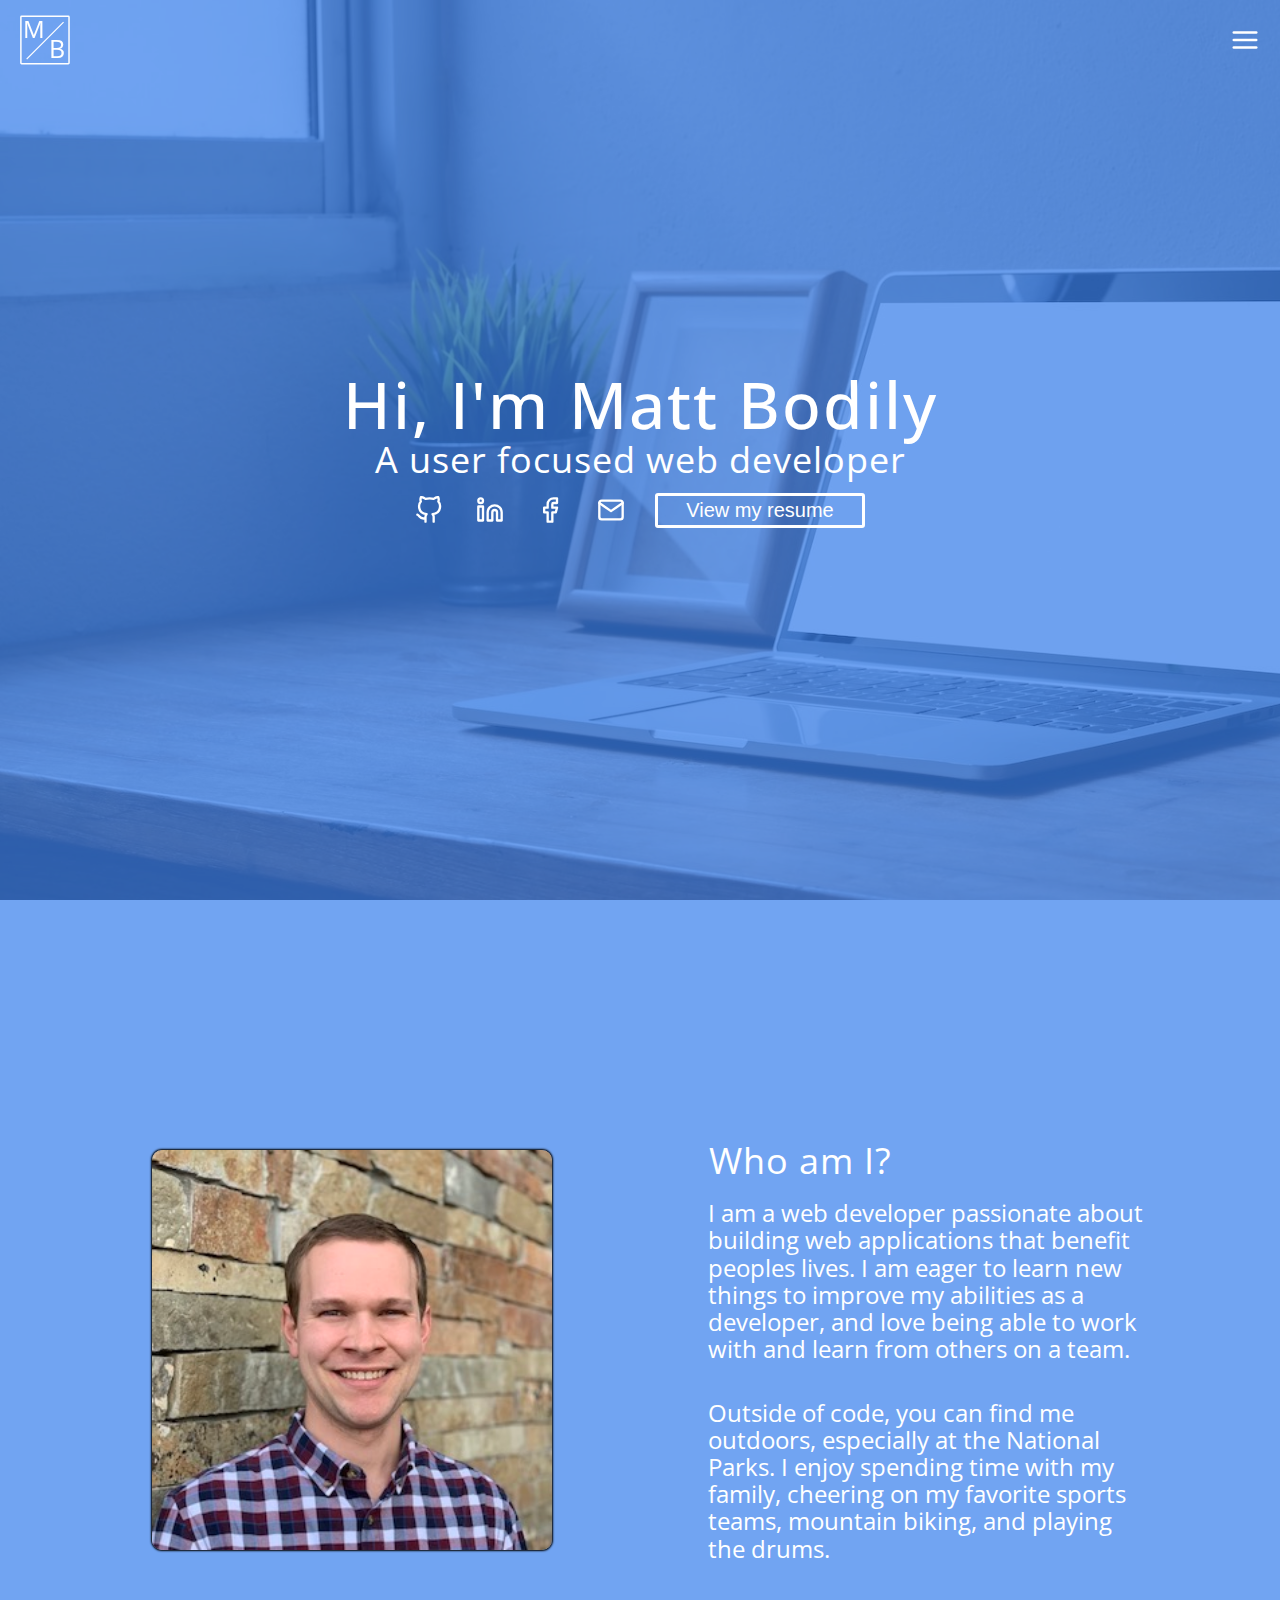
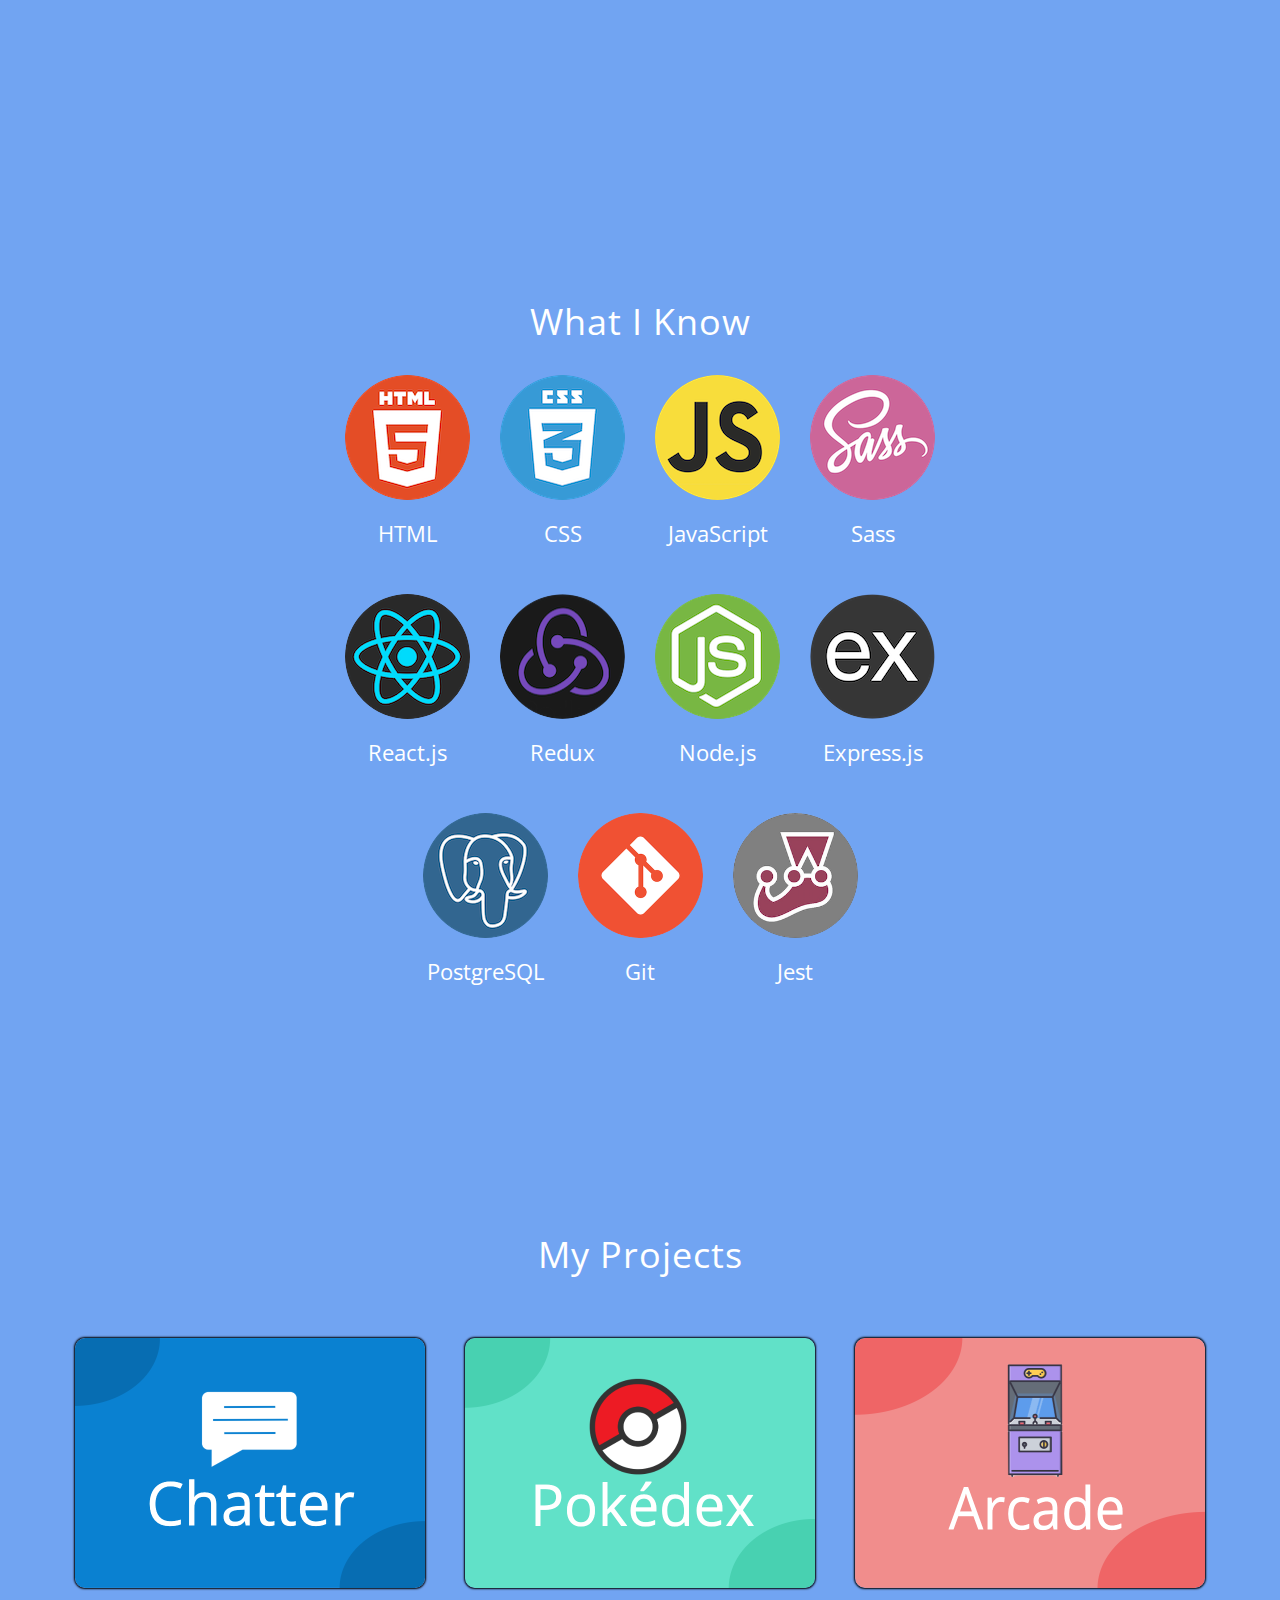
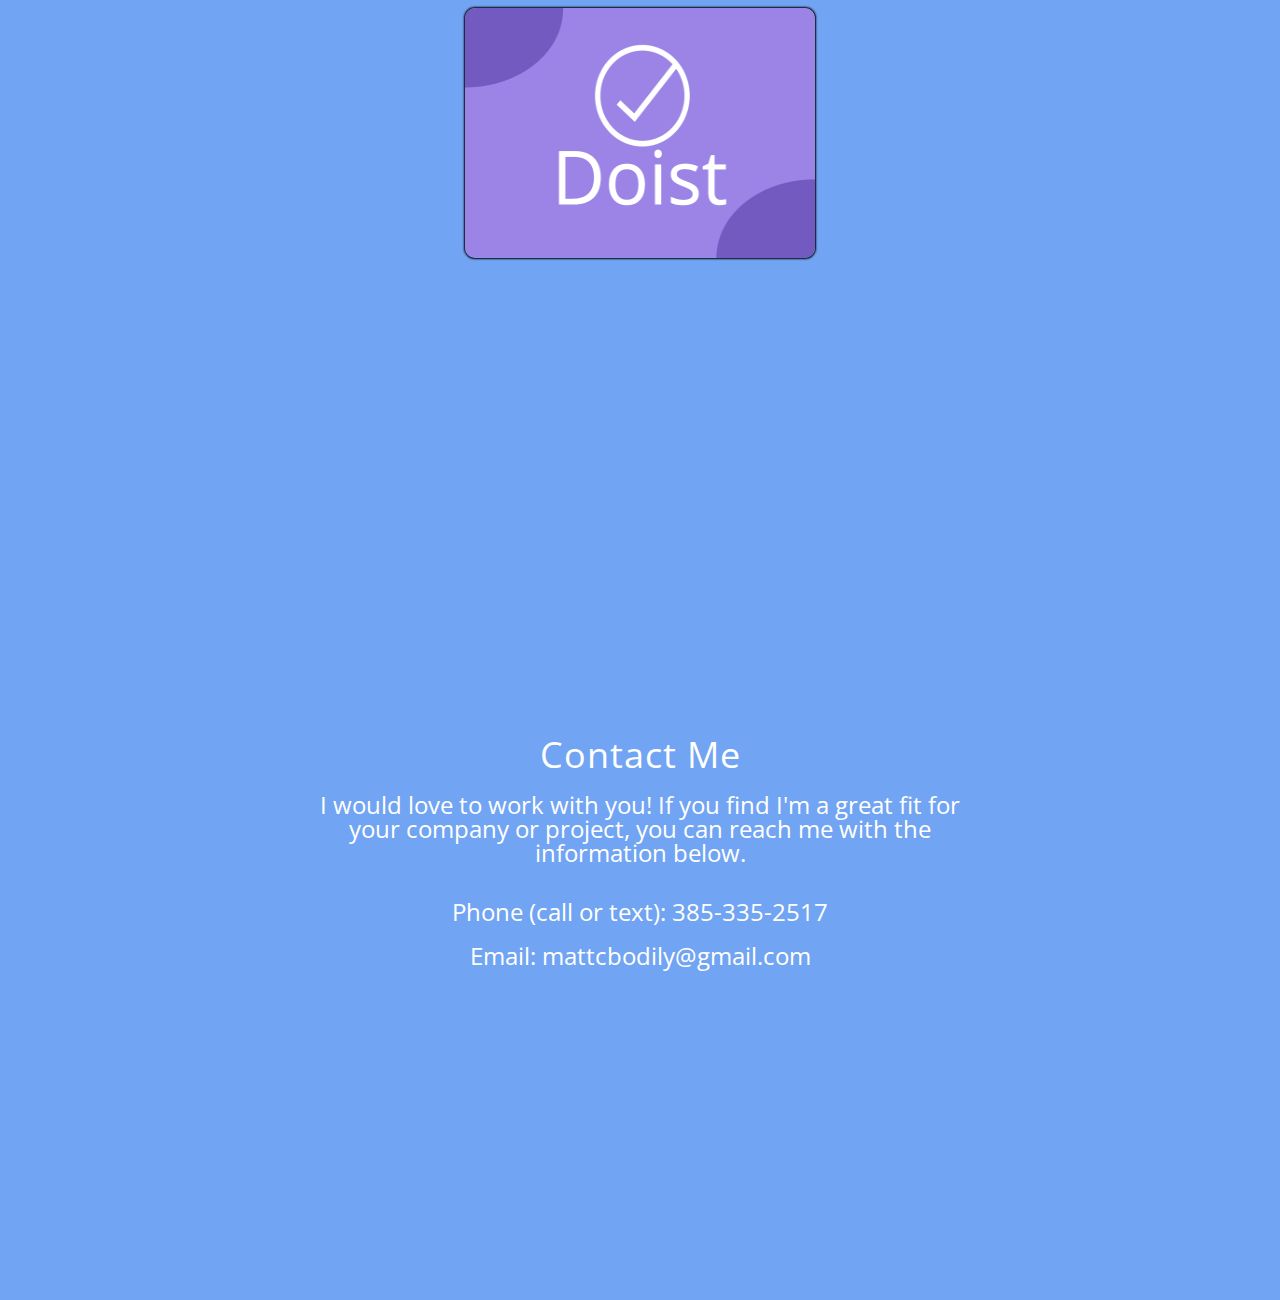
==== commit 8ffe9579: "made it so clicking social links opens the link in a new tab" ====
--- a/index.html
+++ b/index.html
@@ -30,18 +30,18 @@
             <h3>A user focused web developer</h3>
             <div class='social-flex'>
                 <section class='icon-container'>
-                    <a href='https://github.com/mattcbodily'>
+                    <a href='https://github.com/mattcbodily' target='_blank'>
                         <svg xmlns="http://www.w3.org/2000/svg" viewBox="0 0 24 24" fill="none" stroke="white" stroke-width="2" stroke-linecap="round" stroke-linejoin="round" class="feather feather-github social-icon">
                             <path d="M9 19c-5 1.5-5-2.5-7-3m14 6v-3.87a3.37 3.37 0 0 0-.94-2.61c3.14-.35 6.44-1.54 6.44-7A5.44 5.44 0 0 0 20 4.77 5.07 5.07 0 0 0 19.91 1S18.73.65 16 2.48a13.38 13.38 0 0 0-7 0C6.27.65 5.09 1 5.09 1A5.07 5.07 0 0 0 5 4.77a5.44 5.44 0 0 0-1.5 3.78c0 5.42 3.3 6.61 6.44 7A3.37 3.37 0 0 0 9 18.13V22"></path>
                         </svg>
                     </a>
-                    <a href='https://www.linkedin.com/in/matthewbodily/'>
+                    <a href='https://www.linkedin.com/in/matthewbodily/' target='_blank'>
                         <svg xmlns="http://www.w3.org/2000/svg" viewBox="0 0 24 24" fill="none" stroke="white" stroke-width="2" stroke-linecap="round" stroke-linejoin="round" class="feather feather-linkedin social-icon">                            <path d="M16 8a6 6 0 0 1 6 6v7h-4v-7a2 2 0 0 0-2-2 2 2 0 0 0-2 2v7h-4v-7a6 6 0 0 1 6-6z"></path>
                             <rect x="2" y="9" width="4" height="12"></rect>
                             <circle cx="4" cy="4" r="2"></circle>
                         </svg>
                     </a>
-                    <a href='https://www.facebook.com/matt.bodily.1'>
+                    <a href='https://www.facebook.com/matt.bodily.1' target='_blank'>
                         <svg xmlns="http://www.w3.org/2000/svg" viewBox="0 0 24 24" fill="none" stroke="white" stroke-width="2" stroke-linecap="round" stroke-linejoin="round" class="feather feather-facebook social-icon">
                             <path d="M18 2h-3a5 5 0 0 0-5 5v3H7v4h3v8h4v-8h3l1-4h-4V7a1 1 0 0 1 1-1h3z"></path>
                         </svg>
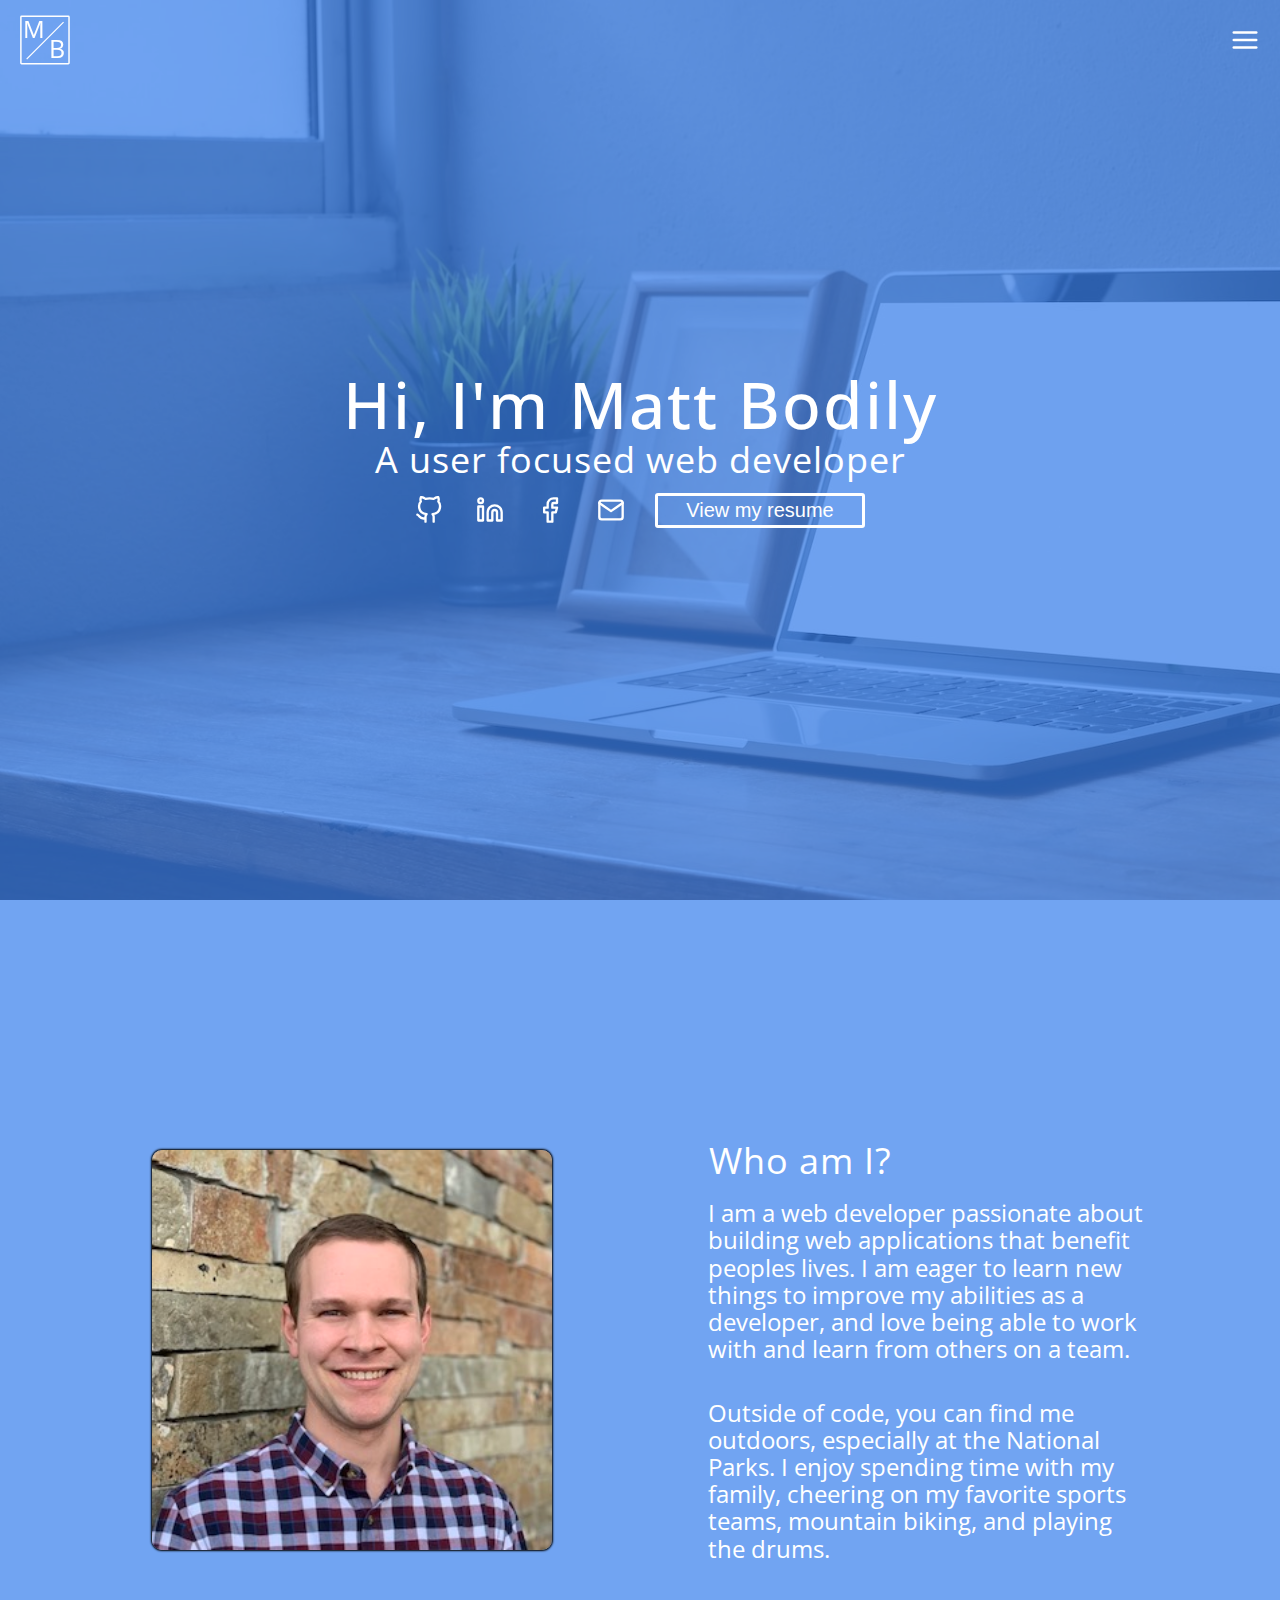
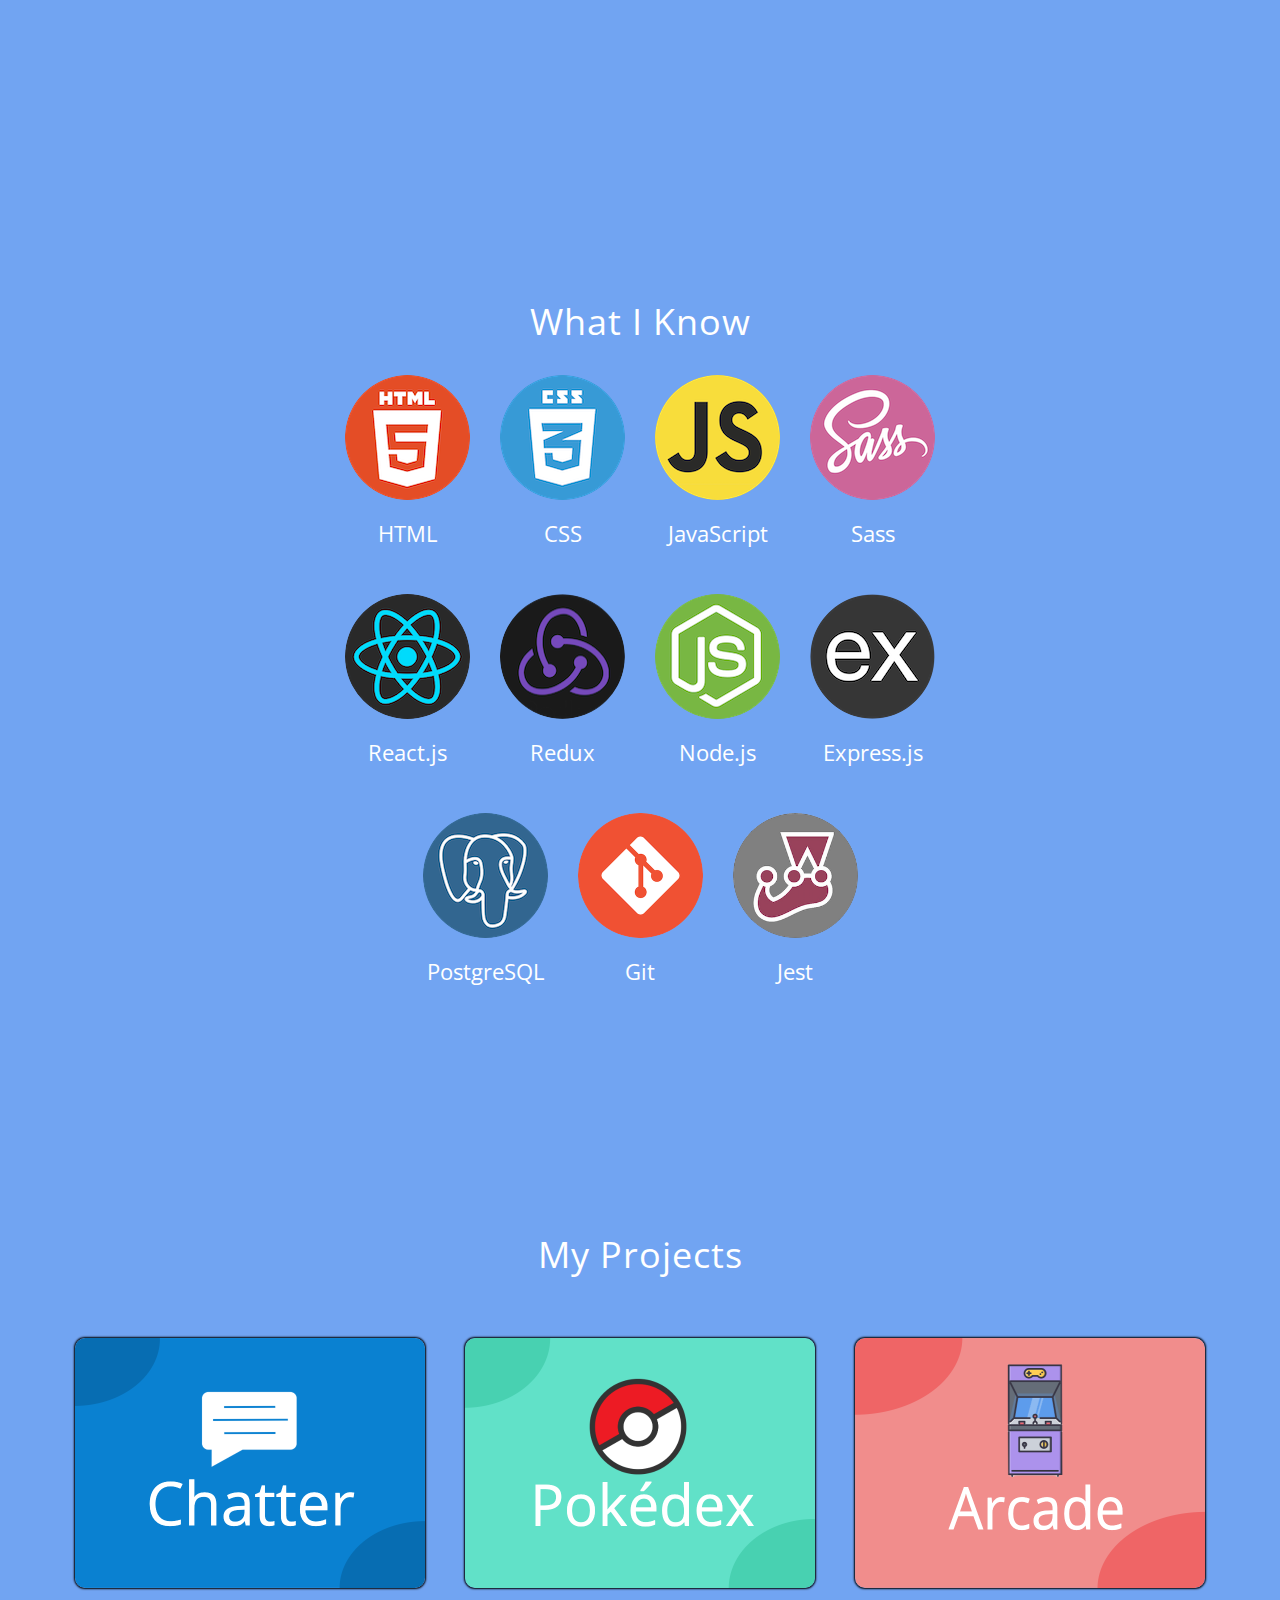
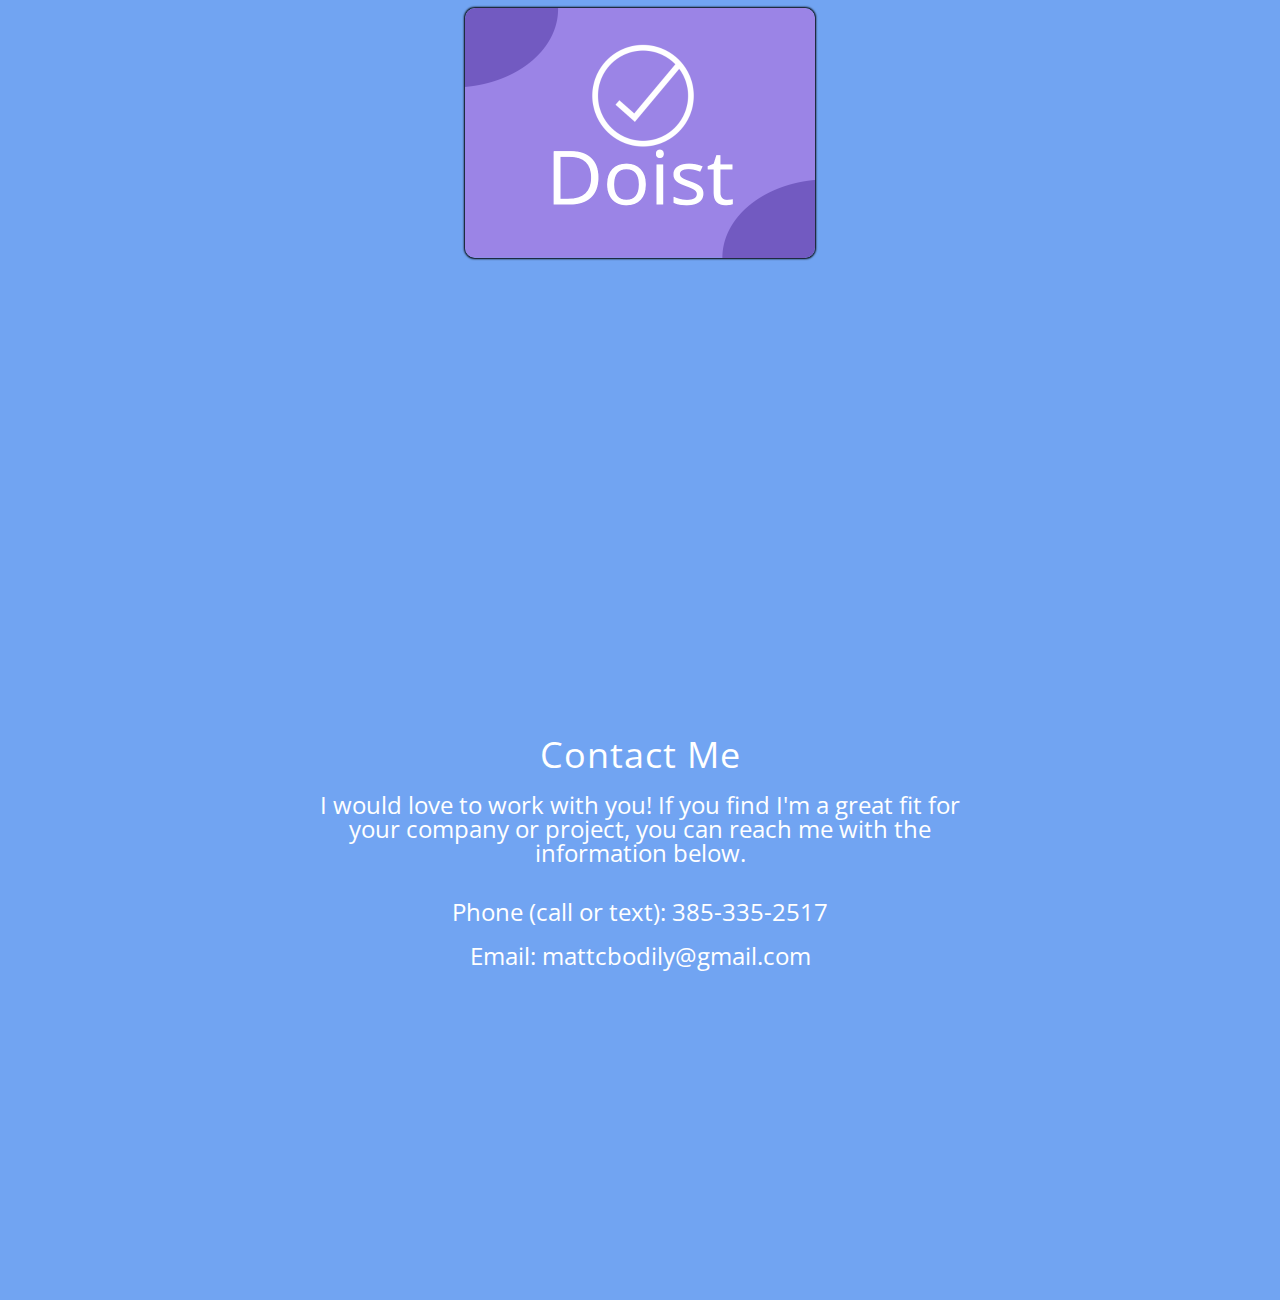
==== commit 90350f93: "added description, made a tags safe, made mobile styling more accessible" ====
--- a/index.html
+++ b/index.html
@@ -2,10 +2,19 @@
 <html lang='en'>
 <head>
     <meta charset='UTF-8'>
-    <meta name='keywords' content='matt bodily, web developer, software engineer, developer, engineer, portfolio'>
+    <meta name='keywords' content='matt bodily, freelance web developer, web developer, software engineer, developer, engineer, portfolio'>
+    <meta name='description' content='Matt Bodily is a web developer passionate about providing great user experiences on the web.'>
     <meta name='author' content='Matt Bodily'>
     <meta name='viewport' content='width=device-width, initial-scale=1.0'>
     <title>Matt Bodily | Web Developer</title>
+    <!-- Google Analytics -->
+    <script>
+        window.ga=window.ga||function(){(ga.q=ga.q||[]).push(arguments)};ga.l=+new Date;
+        ga('create', 'UA-177830074-1', 'auto');
+        ga('send', 'pageview');
+    </script>
+    <script async src='https://www.google-analytics.com/analytics.js'></script>
+    <!-- End Google Analytics -->
     <link rel='shortcut icon' type='image/png' href='./assets/favicon.ico'>
     <link href='https://fonts.googleapis.com/css?family=Open+Sans&display=swap' rel='stylesheet'>
     <link rel='stylesheet' type='text/css' href='reset.css'>
@@ -30,30 +39,30 @@
             <h3>A user focused web developer</h3>
             <div class='social-flex'>
                 <section class='icon-container'>
-                    <a href='https://github.com/mattcbodily' target='_blank'>
+                    <a href='https://github.com/mattcbodily' target='_blank' rel='noreferrer'>
                         <svg xmlns="http://www.w3.org/2000/svg" viewBox="0 0 24 24" fill="none" stroke="white" stroke-width="2" stroke-linecap="round" stroke-linejoin="round" class="feather feather-github social-icon">
                             <path d="M9 19c-5 1.5-5-2.5-7-3m14 6v-3.87a3.37 3.37 0 0 0-.94-2.61c3.14-.35 6.44-1.54 6.44-7A5.44 5.44 0 0 0 20 4.77 5.07 5.07 0 0 0 19.91 1S18.73.65 16 2.48a13.38 13.38 0 0 0-7 0C6.27.65 5.09 1 5.09 1A5.07 5.07 0 0 0 5 4.77a5.44 5.44 0 0 0-1.5 3.78c0 5.42 3.3 6.61 6.44 7A3.37 3.37 0 0 0 9 18.13V22"></path>
                         </svg>
                     </a>
-                    <a href='https://www.linkedin.com/in/matthewbodily/' target='_blank'>
+                    <a href='https://www.linkedin.com/in/matthewbodily/' target='_blank' rel='noreferrer'>
                         <svg xmlns="http://www.w3.org/2000/svg" viewBox="0 0 24 24" fill="none" stroke="white" stroke-width="2" stroke-linecap="round" stroke-linejoin="round" class="feather feather-linkedin social-icon">                            <path d="M16 8a6 6 0 0 1 6 6v7h-4v-7a2 2 0 0 0-2-2 2 2 0 0 0-2 2v7h-4v-7a6 6 0 0 1 6-6z"></path>
                             <rect x="2" y="9" width="4" height="12"></rect>
                             <circle cx="4" cy="4" r="2"></circle>
                         </svg>
                     </a>
-                    <a href='https://www.facebook.com/matt.bodily.1' target='_blank'>
+                    <a href='https://www.facebook.com/matt.bodily.1' target='_blank' rel='noreferrer'>
                         <svg xmlns="http://www.w3.org/2000/svg" viewBox="0 0 24 24" fill="none" stroke="white" stroke-width="2" stroke-linecap="round" stroke-linejoin="round" class="feather feather-facebook social-icon">
                             <path d="M18 2h-3a5 5 0 0 0-5 5v3H7v4h3v8h4v-8h3l1-4h-4V7a1 1 0 0 1 1-1h3z"></path>
                         </svg>
                     </a>
-                    <a href='mailto: mattcbodily@gmail.com'>
+                    <a href='mailto: mattcbodily@gmail.com' rel='noreferrer'>
                         <svg xmlns="http://www.w3.org/2000/svg" viewBox="0 0 24 24" fill="none" stroke="white" stroke-width="2" stroke-linecap="round" stroke-linejoin="round" class="feather feather-mail social-icon">
                             <path d="M4 4h16c1.1 0 2 .9 2 2v12c0 1.1-.9 2-2 2H4c-1.1 0-2-.9-2-2V6c0-1.1.9-2 2-2z"></path>
                             <polyline points="22,6 12,13 2,6"></polyline>
                         </svg>
                     </a>
                 </section>
-                <a href='./assets/Matthew_Bodily_Resume.pdf' target='_blank'>
+                <a href='./assets/Matthew_Bodily_Resume.pdf' target='_blank' rel='noreferrer'>
                     <button class='resume-btn'>View my resume</button>
                 </a>
             </div>
--- a/styles.css
+++ b/styles.css
@@ -253,6 +253,7 @@
     height: 250px;
     width: 350px;
     border-radius: 10px;
+    object-fit: cover;
 }
 
 .project-text-container {
@@ -416,14 +417,16 @@
     }
 
     .icon-container {
-        height: 24px;
+        height: 75px;
+        width: 90%;
         padding: 0;
         margin: 0;
     }
 
     .social-icon {
-        height: 24px;
-        width: 24px;
+        height: 48px;
+        width: 48px;
+        stroke-width: 1px;
     }
 
     .headshot {
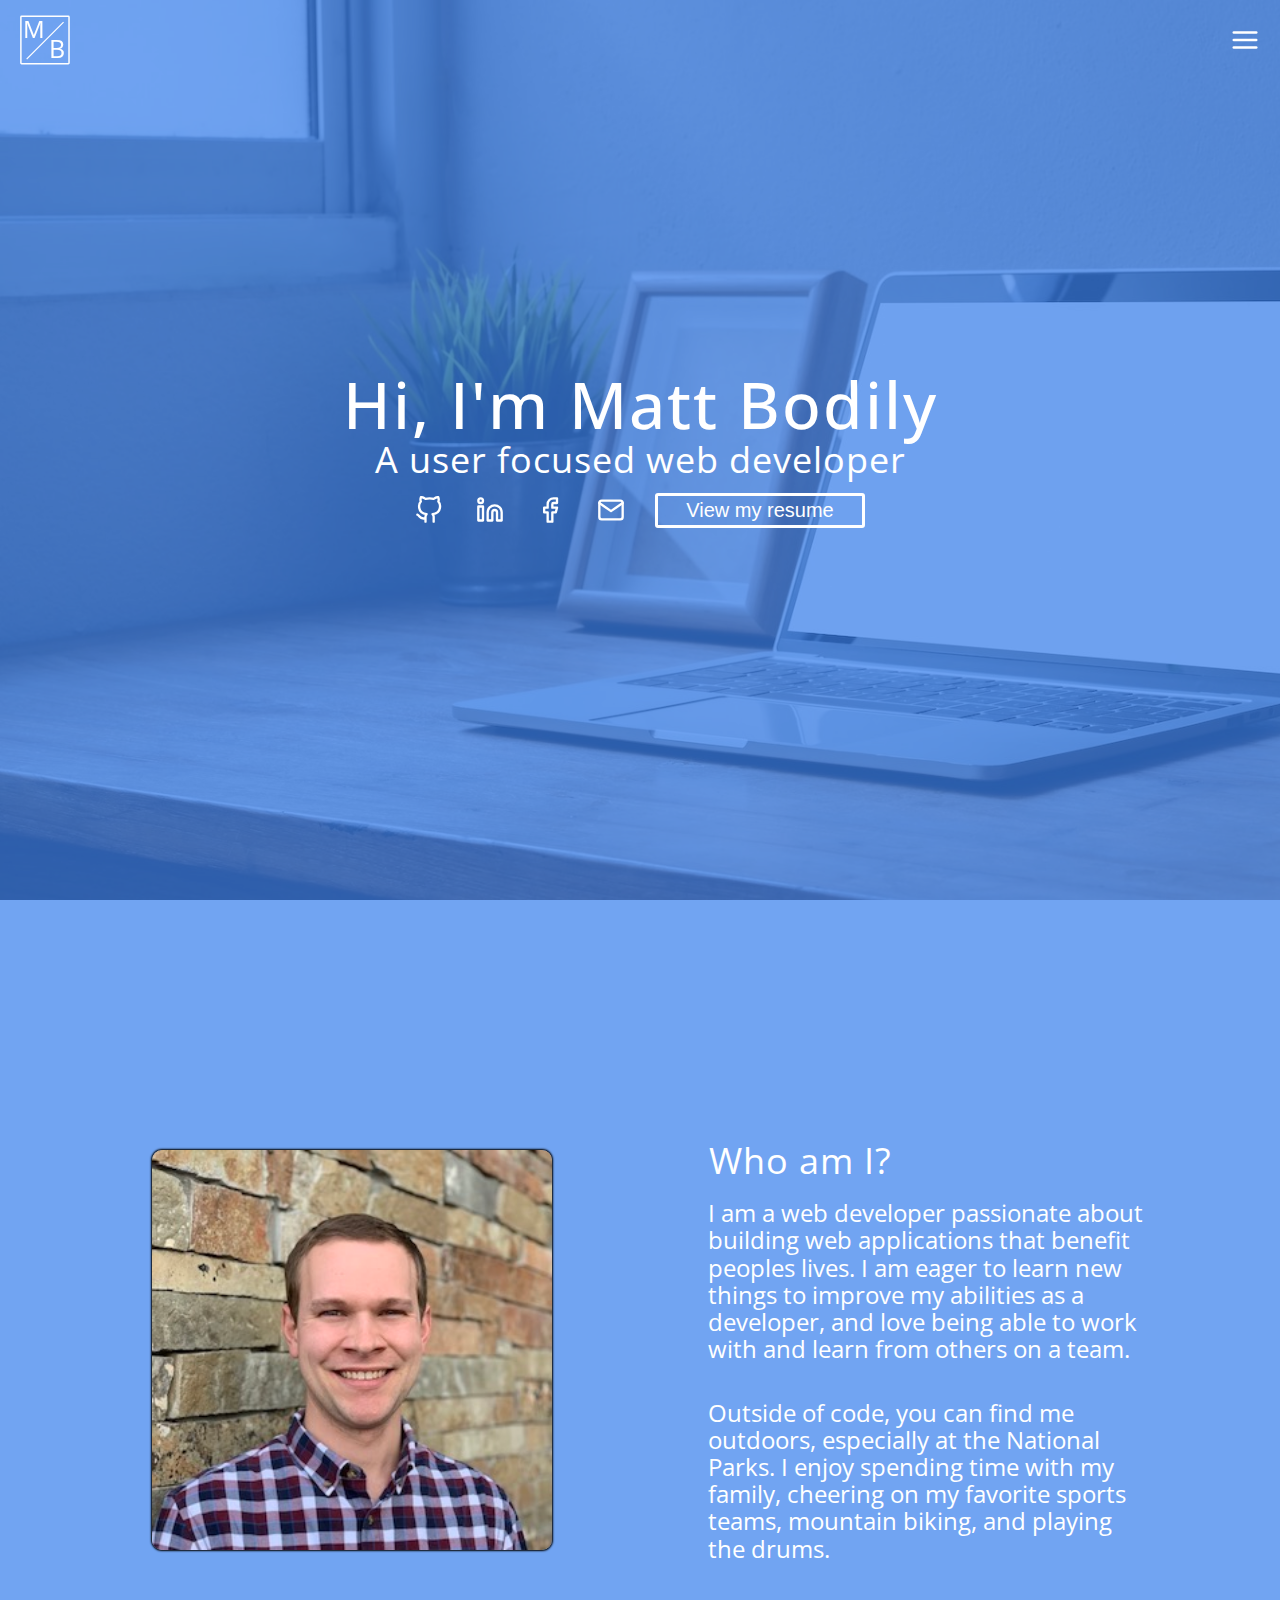
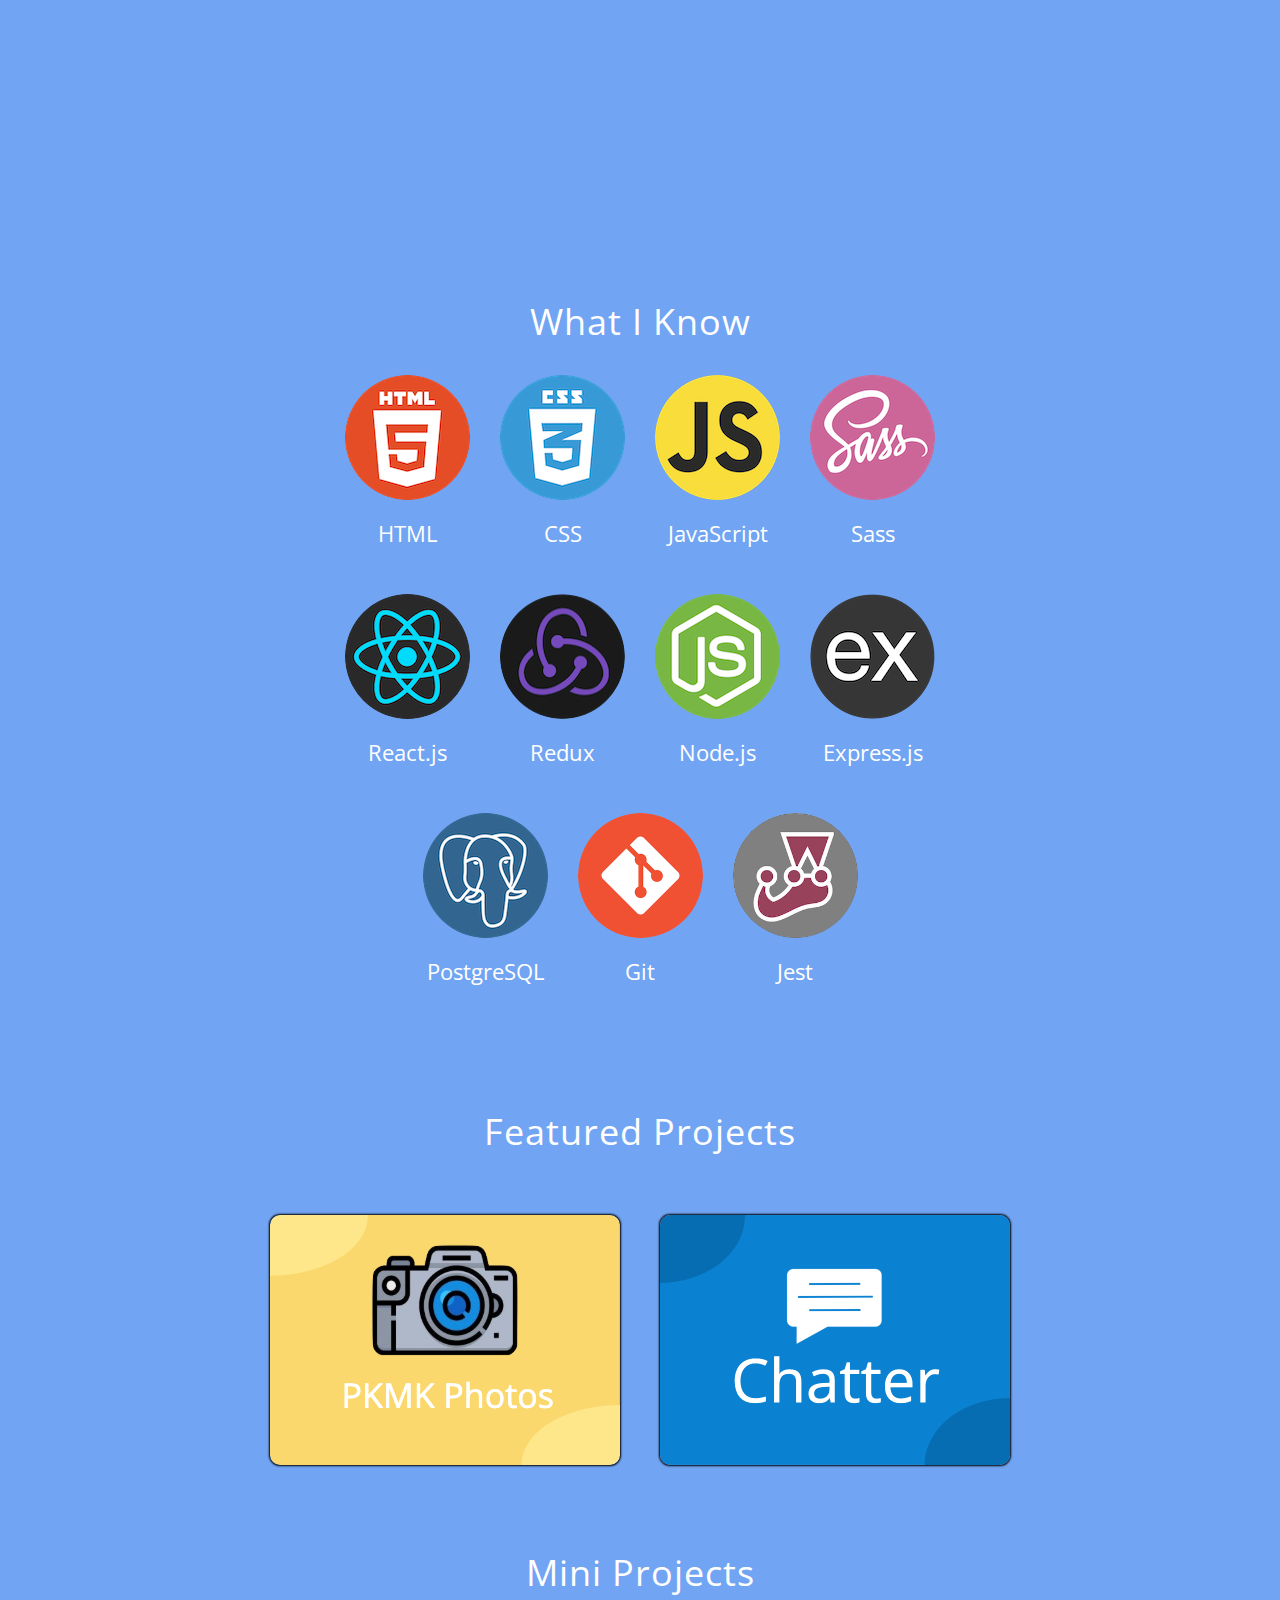
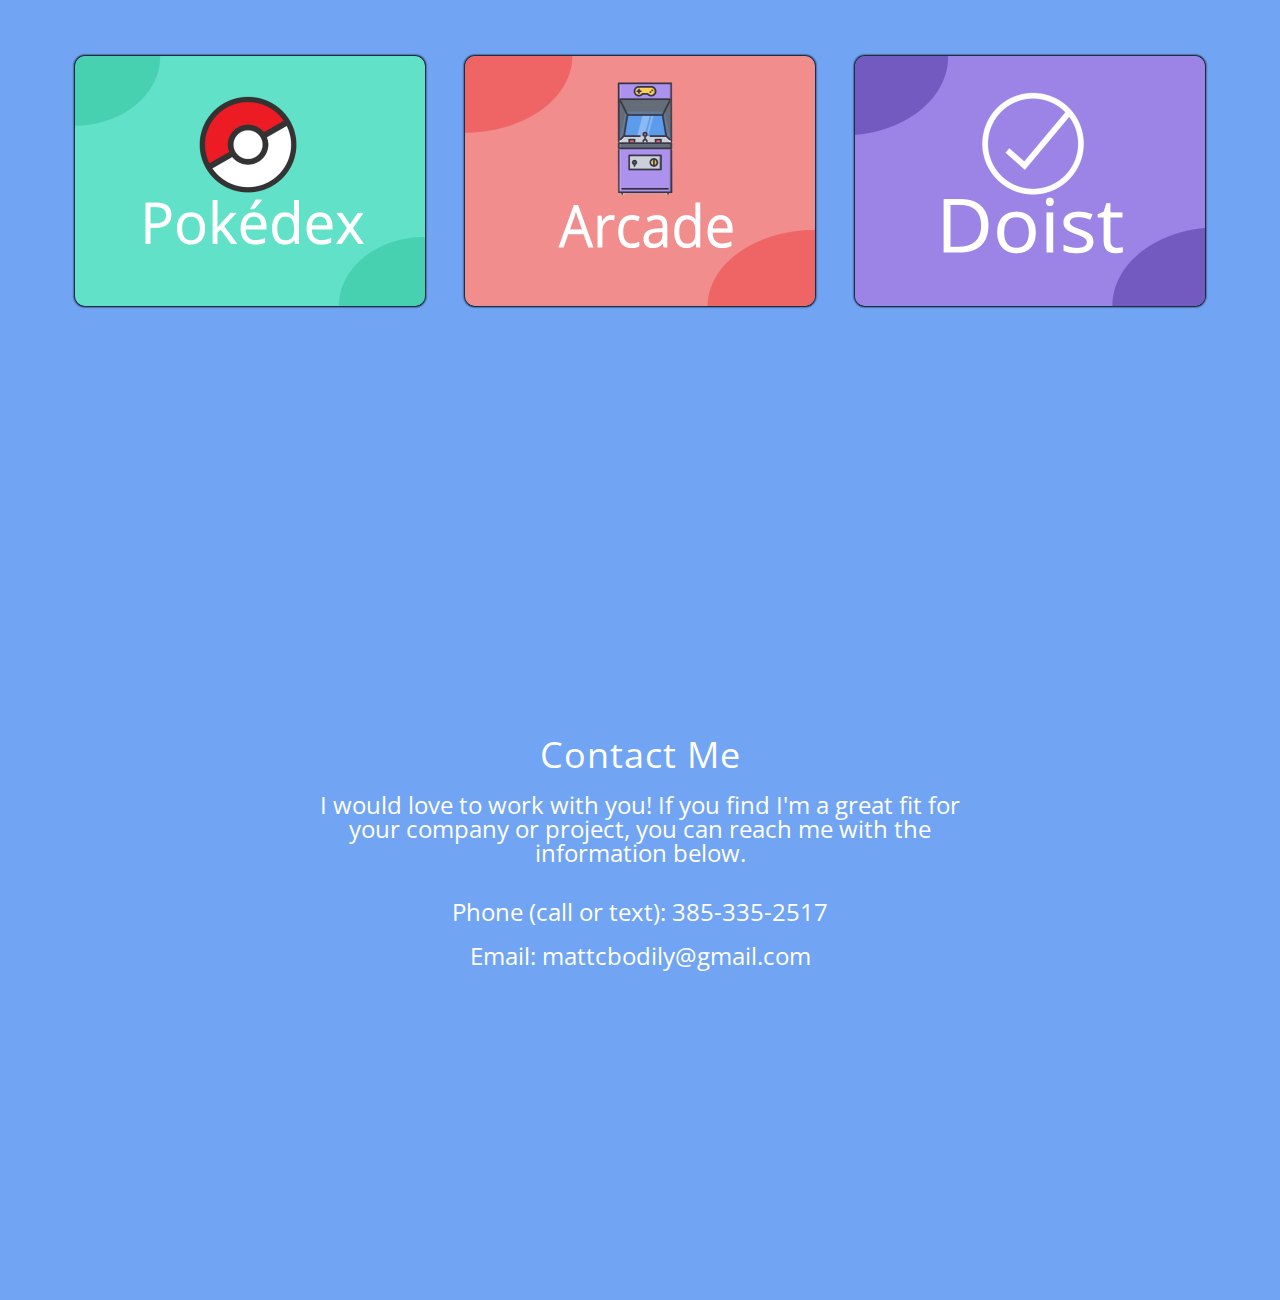
==== commit 6ebd5f5b: "added featured and mini project sections, added PKMK photos project" ====
--- a/index.html
+++ b/index.html
@@ -86,8 +86,10 @@
         <section class='skills-flex'></section>
     </section>
     <section class='projects-section background-opacity'>
-        <h3>My Projects</h3>
-        <section class='project-display'></section>
+        <h3>Featured Projects</h3>
+        <section class='featured-project-display'></section>
+        <h3>Mini Projects</h3>
+        <section class='mini-project-display'></section>
     </section>
     <section class='contact-section background-opacity'>
         <h3>Contact Me</h3>
--- a/styles.css
+++ b/styles.css
@@ -231,11 +231,11 @@
     margin: 5px 0;
 }
 
-.project-display {
+.featured-project-display, .mini-project-display {
     display: flex;
     justify-content: center;
     flex-wrap: wrap;
-    margin-top: 50px;
+    margin: 50px 0 75px 0;
 }
 
 .project-card {
@@ -442,7 +442,7 @@
         font-size: 1rem;
     }
 
-    .project-display {
+    .featured-project-display, .mini-project-display {
         margin-top: 15px;
     }
 
